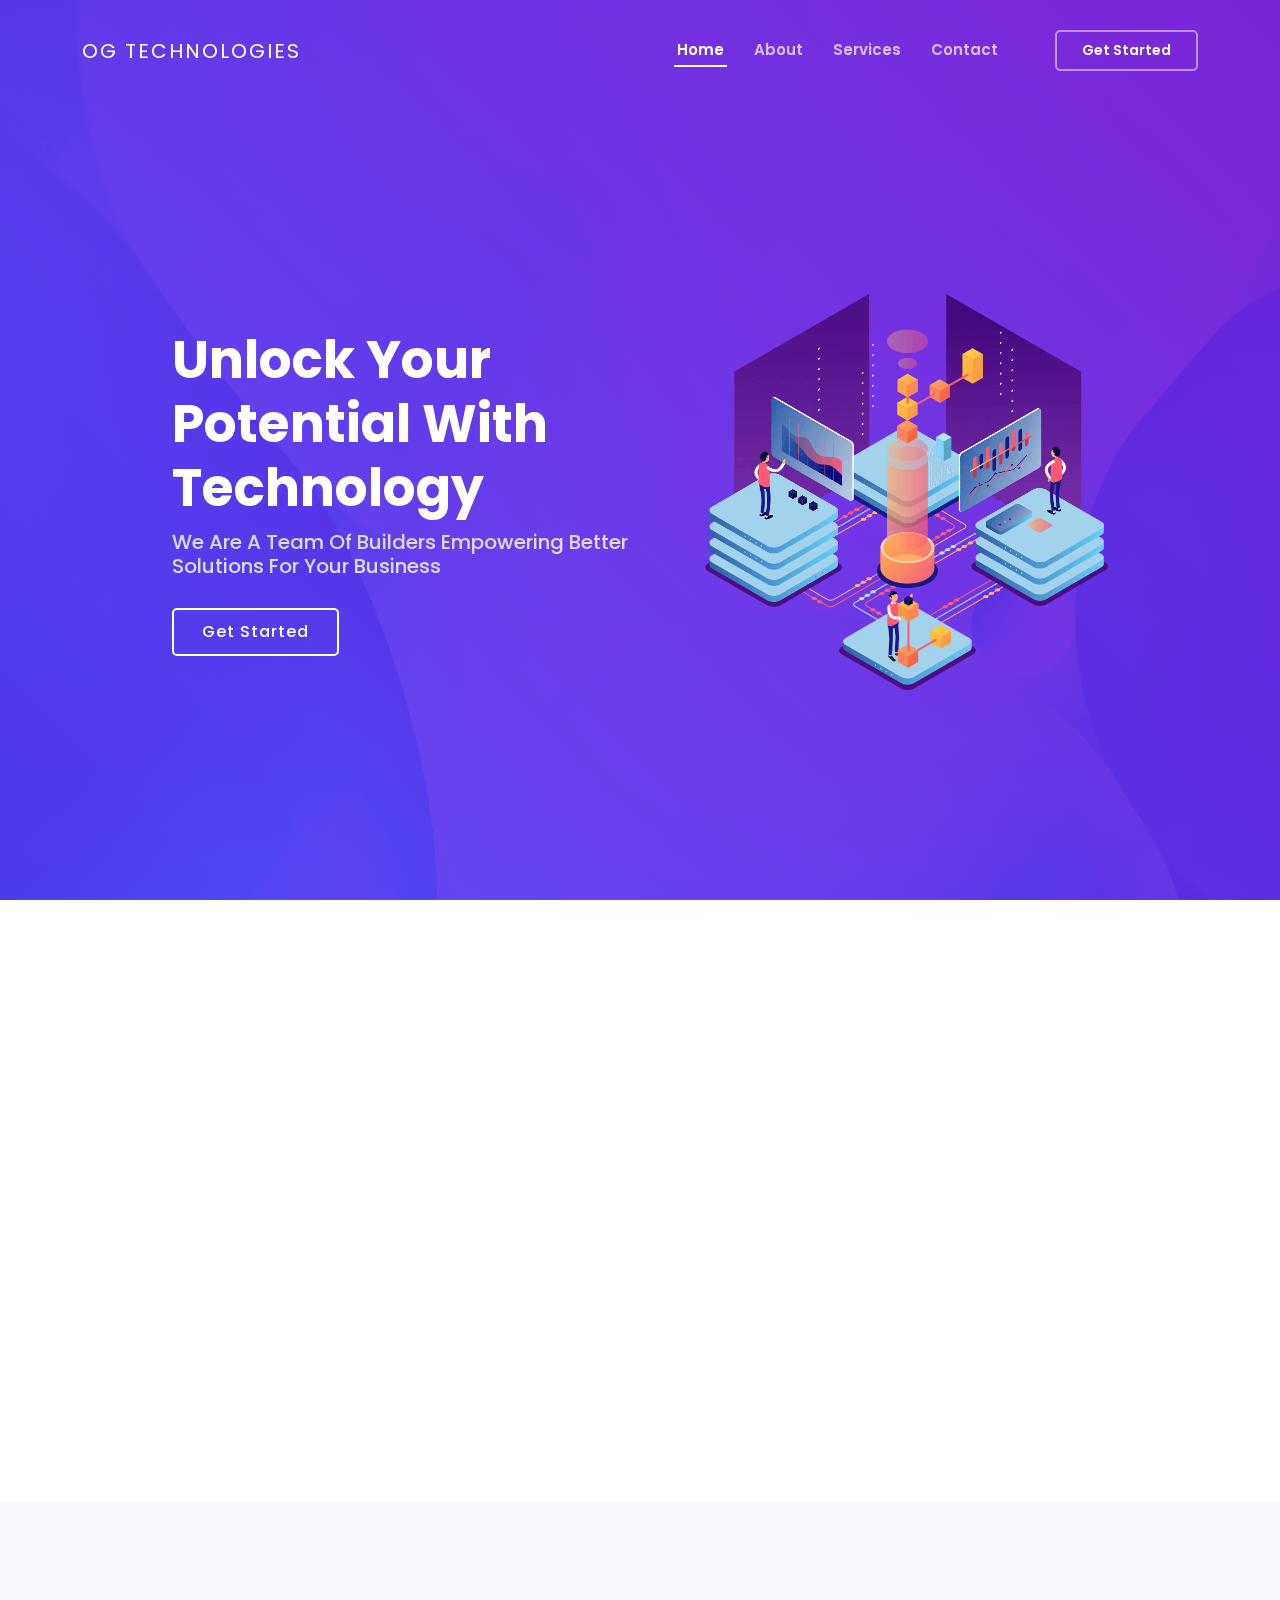
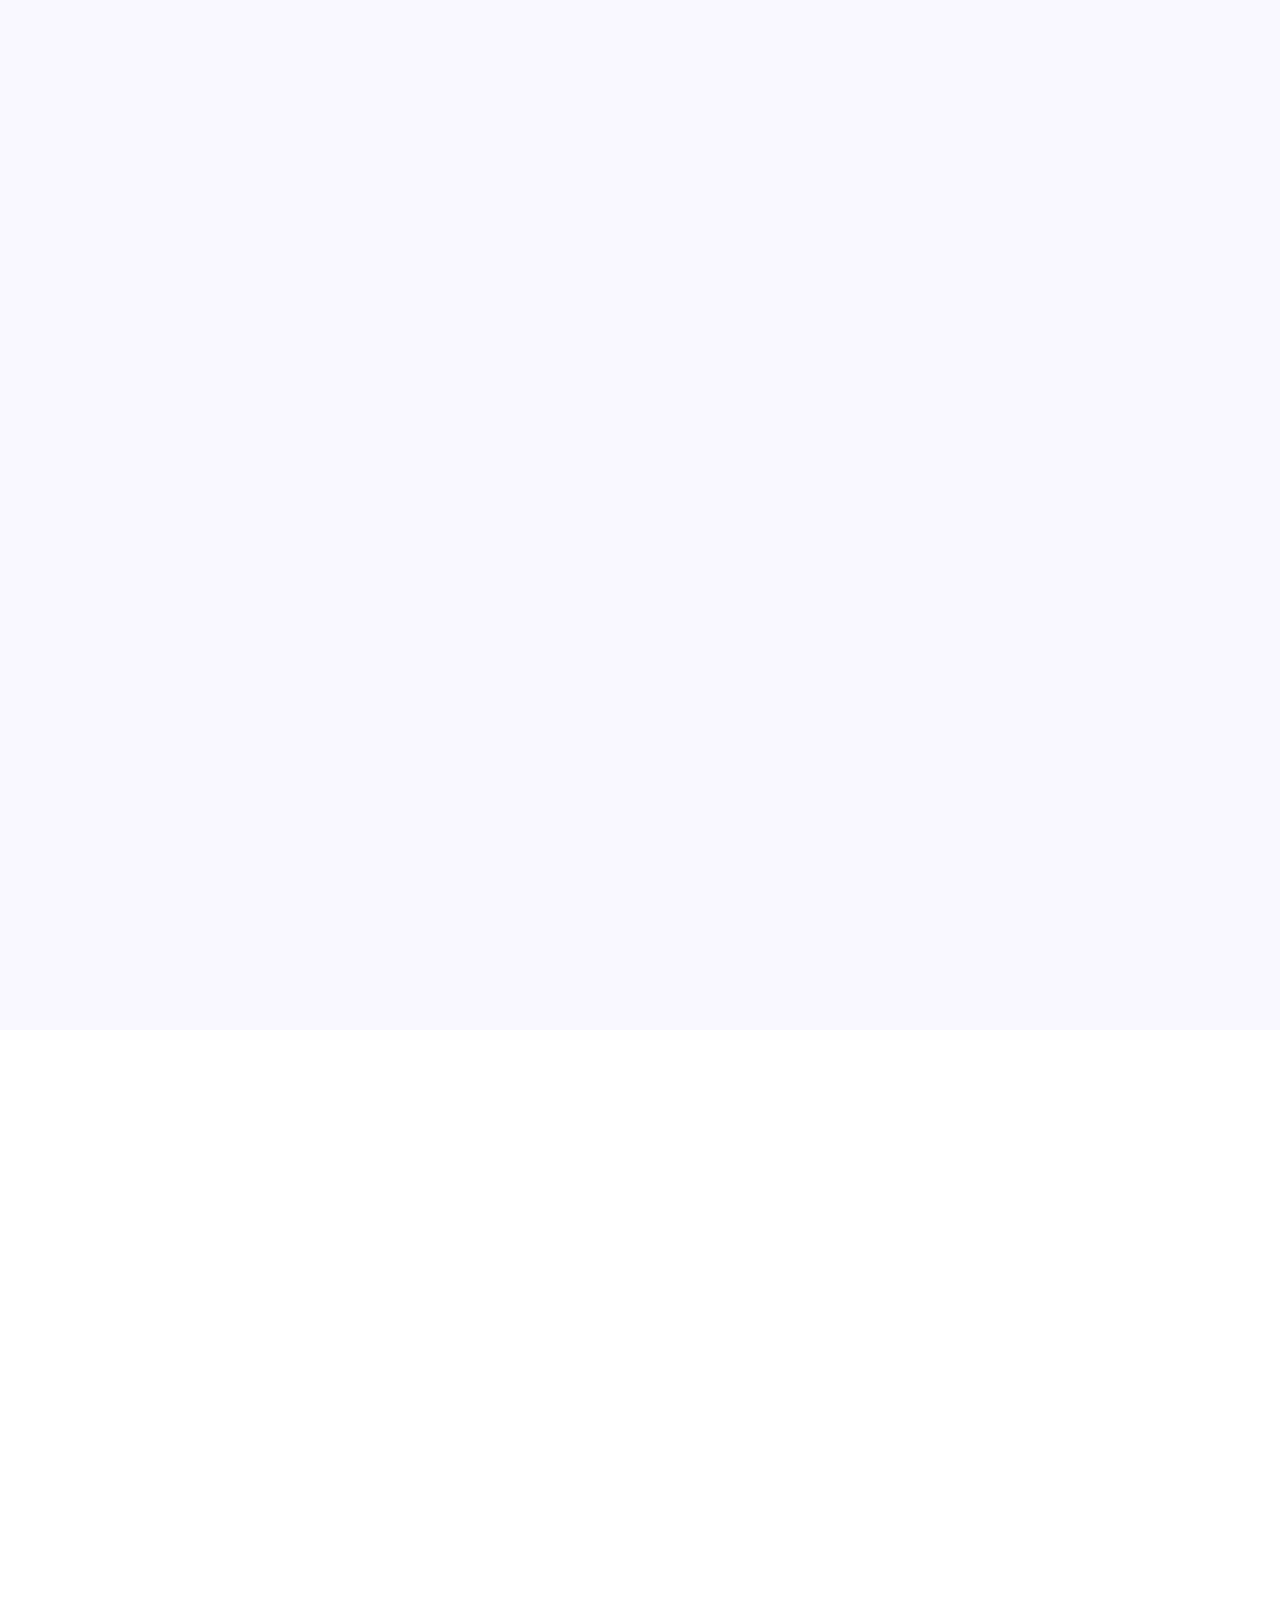
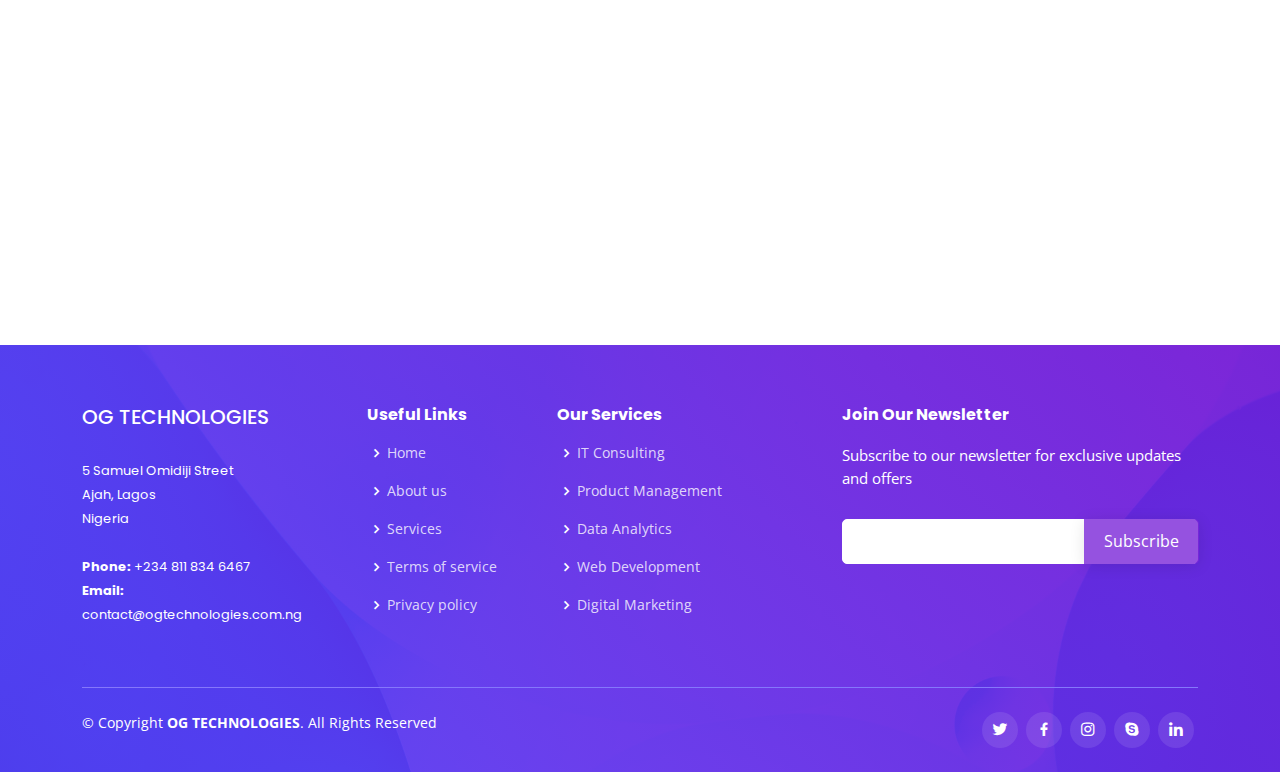
==== index.html @ 22fd0852 "initial" ====
<!DOCTYPE html>
<html lang="en">

<head>
  <meta charset="utf-8">
  <meta content="width=device-width, initial-scale=1.0" name="viewport">

  <title>OG TECHNOLOGIES</title>
  <meta content="" name="description">
  <meta content="" name="keywords">

  <!-- Favicons -->
  <link href="assets/img/favicon.png" rel="icon">
  <link href="assets/img/apple-touch-icon.png" rel="apple-touch-icon">

  <!-- Google Fonts -->
  <link href="https://fonts.googleapis.com/css?family=Open+Sans:300,300i,400,400i,600,600i,700,700i|Roboto:300,300i,400,400i,500,500i,600,600i,700,700i|Poppins:300,300i,400,400i,500,500i,600,600i,700,700i" rel="stylesheet">

  <!-- Vendor CSS Files -->
  <link href="assets/vendor/aos/aos.css" rel="stylesheet">
  <link href="assets/vendor/bootstrap/css/bootstrap.min.css" rel="stylesheet">
  <link href="assets/vendor/bootstrap-icons/bootstrap-icons.css" rel="stylesheet">
  <link href="assets/vendor/boxicons/css/boxicons.min.css" rel="stylesheet">
  <link href="assets/vendor/glightbox/css/glightbox.min.css" rel="stylesheet">
  <link href="assets/vendor/swiper/swiper-bundle.min.css" rel="stylesheet">

  <!-- Template Main CSS File -->
  <link href="assets/css/style.css" rel="stylesheet">

  <!-- =======================================================
  * Template Name: Techie - v4.10.0
  * Template URL: https://bootstrapmade.com/techie-free-skin-bootstrap-3/
  * Author: BootstrapMade.com
  * License: https://bootstrapmade.com/license/
  ======================================================== -->
</head>

<body>

  <!-- ======= Header ======= -->
  <header id="header" class="fixed-top ">
    <div class="container d-flex align-items-center justify-content-between">
      <h1 class="logo"><a href="index.html">OG Technologies</a></h1>
      <!-- Uncomment below if you prefer to use an image logo -->
      <!-- <a href="index.html" class="logo"><img src="assets/img/logo.png" alt="" class="img-fluid"></a> -->

      <nav id="navbar" class="navbar">
        <ul>
          <li><a class="nav-link scrollto active" href="#hero">Home</a></li>
          <li><a class="nav-link scrollto" href="#about">About</a></li>
          <li><a class="nav-link scrollto" href="#services">Services</a></li>
          <!-- <li><a class="nav-link scrollto " href="#portfolio">Portfolio</a></li>
          <li><a class="nav-link scrollto" href="#team">Team</a></li>
          <li class="dropdown"><a href="#"><span>Drop Down</span> <i class="bi bi-chevron-down"></i></a>
            <ul>
              <li><a href="#">Drop Down 1</a></li>
              <li class="dropdown"><a href="#"><span>Deep Drop Down</span> <i class="bi bi-chevron-right"></i></a>
                <ul>
                  <li><a href="#">Deep Drop Down 1</a></li>
                  <li><a href="#">Deep Drop Down 2</a></li>
                  <li><a href="#">Deep Drop Down 3</a></li>
                  <li><a href="#">Deep Drop Down 4</a></li>
                  <li><a href="#">Deep Drop Down 5</a></li>
                </ul>
              </li>
              <li><a href="#">Drop Down 2</a></li>
              <li><a href="#">Drop Down 3</a></li>
              <li><a href="#">Drop Down 4</a></li>
            </ul>
          </li> -->
          <li><a class="nav-link scrollto" href="#contact">Contact</a></li>
          <li><a class="getstarted scrollto" href="#about">Get Started</a></li>
        </ul>
        <i class="bi bi-list mobile-nav-toggle"></i>
      </nav><!-- .navbar -->

    </div>
  </header><!-- End Header -->

  <!-- ======= Hero Section ======= -->
  <section id="hero" class="d-flex align-items-center">

    <div class="container-fluid" data-aos="fade-up">
      <div class="row justify-content-center">
        <div class="col-xl-5 col-lg-6 pt-3 pt-lg-0 order-2 order-lg-1 d-flex flex-column justify-content-center">
          <h1>Unlock Your Potential With Technology</h1>
          <h2>We Are A Team Of Builders Empowering Better Solutions For Your Business</h2>
          <div><a href="#about" class="btn-get-started scrollto">Get Started</a></div>
        </div>
        <div class="col-xl-4 col-lg-6 order-1 order-lg-2 hero-img" data-aos="zoom-in" data-aos-delay="150">
          <img src="assets/img/hero-img.png" class="img-fluid animated" alt="">
        </div>
      </div>
    </div>

  </section><!-- End Hero -->

  <main id="main">

    <!-- ======= About Section ======= -->
    <section id="about" class="about">
      <div class="container">

        <div class="row">
          <div class="col-lg-6 order-1 order-lg-2" data-aos="zoom-in" data-aos-delay="150">
            <img src="assets/img/about.jpg" class="img-fluid" alt="">
          </div>
          <div class="col-lg-6 pt-4 pt-lg-0 order-2 order-lg-1 content" data-aos="fade-right">
            <h3>Why choose us?</h3>
            <p class="fst-italic">
              At OG TECHNOLOGIES, we are dedicated to providing top-of-the-line services to businesses of all sizes.
            </p>
            <ul>
              <li><i class="bi bi-check-circle"></i>Experience: We have a team of experienced professionals who deliver successful projects across a wide range of industries</li>
              <li><i class="bi bi-check-circle"></i>Customization: We provide collaborative and customized solutions tailored to the unique requirements of each client</li>
              <li><i class="bi bi-check-circle"></i>Value: We are committed to cost-effective services that drive measurable results and meet business objectives</li>
            </ul>
            <a href="about.html" class="read-more">Read More <i class="bi bi-long-arrow-right"></i></a>
          </div>
        </div>

      </div>
    </section><!-- End About Section -->

    <!-- ======= Services Section ======= -->
    <section id="services" class="services section-bg">
      <div class="container" data-aos="fade-up">

        <div class="section-title">
          <h2>Our Services</h2>
          <p>We believe in building long-term partnerships with our clients, and we work hard to ensure that we fully understand their business needs and goals. Our services are:</p>
        </div>

        <div class="row gy-4">
          <div class="col-lg-4 col-md-6 d-flex align-items-stretch" data-aos="zoom-in" data-aos-delay="100">
            <div class="icon-box iconbox-blue">
              <div class="icon">
                <svg width="100" height="100" viewBox="0 0 600 600" xmlns="http://www.w3.org/2000/svg">
                  <path stroke="none" stroke-width="0" fill="#f5f5f5" d="M300,521.0016835830174C376.1290562159157,517.8887921683347,466.0731472004068,529.7835943286574,510.70327084640275,468.03025145048787C554.3714126377745,407.6079735673963,508.03601936045806,328.9844924480964,491.2728898941984,256.3432110539036C474.5976632858925,184.082847569629,479.9380746630129,96.60480741107993,416.23090153303,58.64404602377083C348.86323505073057,18.502131276798302,261.93793281208167,40.57373210992963,193.5410806939664,78.93577620505333C130.42746243093433,114.334589627462,98.30271207620316,179.96522072025542,76.75703585869454,249.04625023123273C51.97151888228291,328.5150500222984,13.704378332031375,421.85034740162234,66.52175969318436,486.19268352777647C119.04800174914682,550.1803526380478,217.28368757567262,524.383925680826,300,521.0016835830174"></path>
                </svg>
                <i class="bx bxl-dribbble"></i>
              </div>
              <h4><a href="">IT Consulting</a></h4>
              <p>We help businesses navigate the ever-changing technology landscape and stay ahead of the competition</p>
            </div>
          </div>

          <div class="col-lg-4 col-md-6 d-flex align-items-stretch" data-aos="zoom-in" data-aos-delay="200">
            <div class="icon-box iconbox-orange ">
              <div class="icon">
                <svg width="100" height="100" viewBox="0 0 600 600" xmlns="http://www.w3.org/2000/svg">
                  <path stroke="none" stroke-width="0" fill="#f5f5f5" d="M300,582.0697525312426C382.5290701553225,586.8405444964366,449.9789794690241,525.3245884688669,502.5850820975895,461.55621195738473C556.606425686781,396.0723002908107,615.8543463187945,314.28637112970534,586.6730223649479,234.56875336149918C558.9533121215079,158.8439757836574,454.9685369536778,164.00468322053177,381.49747125262974,130.76875717737553C312.15926192815925,99.40240125094834,248.97055460311594,18.661163978235184,179.8680185752513,50.54337015887873C110.5421016452524,82.52863877960104,119.82277516462835,180.83849132639028,109.12597500060166,256.43424936330496C100.08760227029461,320.3096726198365,92.17705696193138,384.0621239912766,124.79988738764834,439.7174275375508C164.83382741302287,508.01625554203684,220.96474134820875,577.5009287672846,300,582.0697525312426"></path>
                </svg>
                <i class="bx bx-file"></i>
              </div>
              <h4><a href="">Product Management</a></h4>
              <p>Our team of experts guides you through the product development process to ensure successful launches and maximum ROI</p>
            </div>
          </div>

          <div class="col-lg-4 col-md-6 d-flex align-items-stretch" data-aos="zoom-in" data-aos-delay="300">
            <div class="icon-box iconbox-pink">
              <div class="icon">
                <svg width="100" height="100" viewBox="0 0 600 600" xmlns="http://www.w3.org/2000/svg">
                  <path stroke="none" stroke-width="0" fill="#f5f5f5" d="M300,541.5067337569781C382.14930387511276,545.0595476570109,479.8736841581634,548.3450877840088,526.4010558755058,480.5488172755941C571.5218469581645,414.80211281144784,517.5187510058486,332.0715597781072,496.52539010469104,255.14436215662573C477.37192572678356,184.95920475031193,473.57363656557914,105.61284051026155,413.0603344069578,65.22779650032875C343.27470386102294,18.654635553484475,251.2091493199835,5.337323636656869,175.0934190732945,40.62881213300186C97.87086631185822,76.43348514350839,51.98124368387456,156.15599469081315,36.44837278890362,239.84606092416172C21.716077023791087,319.22268207091537,43.775223500013084,401.1760424656574,96.891909868211,461.97329694683043C147.22146801428983,519.5804099606455,223.5754009179313,538.201503339737,300,541.5067337569781"></path>
                </svg>
                <i class="bx bx-tachometer"></i>
              </div>
              <h4><a href="">Data Analytics</a></h4>
              <p>Unlock insights and make informed decisions with our advanced data analytics solutions tailored to your business needs</p>
            </div>
          </div>

          <div class="col-lg-4 col-md-6 d-flex align-items-stretch" data-aos="zoom-in" data-aos-delay="100">
            <div class="icon-box iconbox-yellow">
              <div class="icon">
                <svg width="100" height="100" viewBox="0 0 600 600" xmlns="http://www.w3.org/2000/svg">
                  <path stroke="none" stroke-width="0" fill="#f5f5f5" d="M300,503.46388370962813C374.79870501325706,506.71871716319447,464.8034551963731,527.1746412648533,510.4981551193396,467.86667711651364C555.9287308511215,408.9015244558933,512.6030010748507,327.5744911775523,490.211057578863,256.5855673507754C471.097692560561,195.9906835881958,447.69079081568157,138.11976852964426,395.19560036434837,102.3242989838813C329.3053358748298,57.3949838291264,248.02791733380457,8.279543830951368,175.87071277845988,42.242879143198664C103.41431057327972,76.34704239035025,93.79494320519305,170.9812938413882,81.28167332365135,250.07896920659033C70.17666984294237,320.27484674793965,64.84698225790005,396.69656628748305,111.28512138212992,450.4950937839243C156.20124167950087,502.5303643271138,231.32542653798444,500.4755392045468,300,503.46388370962813"></path>
                </svg>
                <i class="bx bx-layer"></i>
              </div>
              <h4><a href="">Web Development</a></h4>
              <p>We build custom websites and applications that engage users and drive results, from design to launch and beyond</p>
            </div>
          </div>

          <div class="col-lg-4 col-md-6 d-flex align-items-stretch" data-aos="zoom-in" data-aos-delay="200">
            <div class="icon-box iconbox-red">
              <div class="icon">
                <svg width="100" height="100" viewBox="0 0 600 600" xmlns="http://www.w3.org/2000/svg">
                  <path stroke="none" stroke-width="0" fill="#f5f5f5" d="M300,532.3542879108572C369.38199826031484,532.3153073249985,429.10787420159085,491.63046689027357,474.5244479745417,439.17860296908856C522.8885846962883,383.3225815378663,569.1668002868075,314.3205725914397,550.7432151929288,242.7694973846089C532.6665558377875,172.5657663291529,456.2379748765914,142.6223662098291,390.3689995646985,112.34683881706744C326.66090330228417,83.06452184765237,258.84405631176094,53.51806209861945,193.32584062364296,78.48882559362697C121.61183558270385,105.82097193414197,62.805066853699245,167.19869350419734,48.57481801355237,242.6138429142374C34.843463184063346,315.3850353017275,76.69343916112496,383.4422959591041,125.22947124332185,439.3748458443577C170.7312796277747,491.8107796887764,230.57421082200815,532.3932930995766,300,532.3542879108572"></path>
                </svg>
                <i class="bx bx-slideshow"></i>
              </div>
              <h4><a href="">Digital Marketing</a></h4>
              <p>Our data-driven strategies and innovative tactics help you reach your target audience and achieve your marketing goals</p>
            </div>
          </div>

          <div class="col-lg-4 col-md-6 d-flex align-items-stretch" data-aos="zoom-in" data-aos-delay="300">
            <div class="icon-box iconbox-teal">
              <div class="icon">
                <svg width="100" height="100" viewBox="0 0 600 600" xmlns="http://www.w3.org/2000/svg">
                  <path stroke="none" stroke-width="0" fill="#f5f5f5" d="M300,566.797414625762C385.7384707136149,576.1784315230908,478.7894351017131,552.8928747891023,531.9192734346935,484.94944893311C584.6109503024035,417.5663521118492,582.489472248146,322.67544863468447,553.9536738515405,242.03673114598146C529.1557734026468,171.96086150256528,465.24506316201064,127.66468636344209,395.9583748389544,100.7403814666027C334.2173773831606,76.7482773500951,269.4350130405921,84.62216499799875,207.1952322260088,107.2889140133804C132.92018162631612,134.33871894543012,41.79353780512637,160.00259165414826,22.644507872594943,236.69541883565114C3.319112789854554,314.0945973066697,72.72355303640163,379.243833228382,124.04198916343866,440.3218312028393C172.9286146004772,498.5055451809895,224.45579914871206,558.5317968840102,300,566.797414625762"></path>
                </svg>
                <i class="bx bx-arch"></i>
              </div>
              <h4><a href="">Software Development</a></h4>
              <p>We turn your ideas into reality with cutting-edge software solutions that are scalable, secure, and user-friendly</p>
            </div>
          </div>

        </div>

      </div>
    </section><!-- End Services Section -->

    <!-- ======= Contact Section ======= -->
    <section id="contact" class="contact">
      <div class="container" data-aos="fade-up">

        <div class="section-title">
          <h2>Contact Us</h2>
          <p>Looking to learn more about our services or schedule a demo? We're here to help. Contact us today and one of our knowledgeable representatives will be happy to assist you.</p>
        </div>

        <div class="row">
          <div class="col-lg-6">
            <div class="info-box mb-4">
              <i class="bx bx-map"></i>
              <h3>Our Address</h3>
              <p>5 Samuel Omidiji Street Ajah, Lagos Nigeria</p>
            </div>
          </div>

          <div class="col-lg-3 col-md-6">
            <div class="info-box  mb-4">
              <i class="bx bx-envelope"></i>
              <h3>Email Us</h3>
              <p>contact@ogtechnologies.com.ng</p>
            </div>
          </div>

          <div class="col-lg-3 col-md-6">
            <div class="info-box  mb-4">
              <i class="bx bx-phone-call"></i>
              <h3>Call Us</h3>
              <p>+234 811 834 6467</p>
            </div>
          </div>

        </div>

        <div class="row">

          <div class="col-lg-6 ">
            <!-- <iframe class="mb-4 mb-lg-0" src="https://www.google.com/maps/embed?pb=!1m14!1m8!1m3!1d12097.433213460943!2d-74.0062269!3d40.7101282!3m2!1i1024!2i768!4f13.1!3m3!1m2!1s0x0%3A0xb89d1fe6bc499443!2sDowntown+Conference+Center!5e0!3m2!1smk!2sbg!4v1539943755621" frameborder="0" style="border:0; width: 100%; height: 384px;" allowfullscreen></iframe> -->
          </div>

          <div class="col-lg-6">
            <form onsubmit="sendEmail(); reset(); return false;" class="php-email-form">
              <div class="row">
                <div class="col-md-6 form-group">
                  <input type="text" name="name" class="form-control" id="name" placeholder="Your Name" required>
                </div>
                <div class="col-md-6 form-group mt-3 mt-md-0">
                  <input type="email" class="form-control" name="email" id="email" placeholder="Your Email" required>
                </div>
              </div>
              <div class="form-group mt-3">
                <input type="text" class="form-control" name="subject" id="subject" placeholder="Subject" required>
              </div>
              <div class="form-group mt-3">
                <textarea class="form-control" name="message" id="message" rows="5" placeholder="Message" required></textarea>
              </div>
              <div class="my-3">
              </div>
              <div class="text-center"><button type="submit">Send Message</button></div>
            </form>
          </div>

        </div>

      </div>
    </section><!-- End Contact Section -->

  </main><!-- End #main -->

  <!-- ======= Footer ======= -->
  <footer id="footer">

    <div class="footer-top">
      <div class="container">
        <div class="row">

          <div class="col-lg-3 col-md-6 footer-contact">
            <h3 style="font-size: 20px;">OG TECHNOLOGIES</h3>
            <p style="font-size: 92%;">
              5 Samuel Omidiji Street<br>
              Ajah, Lagos<br>
              Nigeria <br><br>
              <strong>Phone:</strong> +234 811 834 6467<br>
              <strong>Email:</strong> contact@ogtechnologies.com.ng<br>
            </p>
          </div>

          <div class="col-lg-2 col-md-6 footer-links">
            <h4>Useful Links</h4>
            <ul>
              <li><i class="bx bx-chevron-right"></i> <a href="#">Home</a></li>
              <li><i class="bx bx-chevron-right"></i> <a href="#about">About us</a></li>
              <li><i class="bx bx-chevron-right"></i> <a href="#services">Services</a></li>
              <li><i class="bx bx-chevron-right"></i> <a href="#">Terms of service</a></li>
              <li><i class="bx bx-chevron-right"></i> <a href="#">Privacy policy</a></li>
            </ul>
          </div>

          <div class="col-lg-3 col-md-6 footer-links">
            <h4>Our Services</h4>
            <ul>
              <li><i class="bx bx-chevron-right"></i> <a href="#services">IT Consulting</a></li>
              <li><i class="bx bx-chevron-right"></i> <a href="#services">Product Management</a></li>
              <li><i class="bx bx-chevron-right"></i> <a href="#services">Data Analytics</a></li>
              <li><i class="bx bx-chevron-right"></i> <a href="#services">Web Development</a></li>
              <li><i class="bx bx-chevron-right"></i> <a href="#services">Digital Marketing</a></li>
              <!-- <li><i class="bx bx-chevron-right"></i> <a href="#services">Software Development</a></li> -->
            </ul>
          </div>

          <div class="col-lg-4 col-md-6 footer-newsletter">
            <h4>Join Our Newsletter</h4>
            <p>Subscribe to our newsletter for exclusive updates and offers</p>
            <form action="" method="post">
              <input type="email" name="email"><input type="submit" value="Subscribe">
            </form>
          </div>

        </div>
      </div>
    </div>

    <div class="container">

      <div class="copyright-wrap d-md-flex py-4">
        <div class="me-md-auto text-center text-md-start">
          <div class="copyright">
            &copy; Copyright <strong><span>OG TECHNOLOGIES</span></strong>. All Rights Reserved
          </div>
        </div>
        <div class="social-links text-center text-md-right pt-3 pt-md-0">
          <a href="#" class="twitter"><i class="bx bxl-twitter"></i></a>
          <a href="#" class="facebook"><i class="bx bxl-facebook"></i></a>
          <a href="#" class="instagram"><i class="bx bxl-instagram"></i></a>
          <a href="#" class="google-plus"><i class="bx bxl-skype"></i></a>
          <a href="#" class="linkedin"><i class="bx bxl-linkedin"></i></a>
        </div>
      </div>

    </div>
  </footer><!-- End Footer -->

  <a href="#" class="back-to-top d-flex align-items-center justify-content-center"><i class="bi bi-arrow-up-short"></i></a>
  <div id="preloader"></div>

  <!-- Vendor JS Files -->
  <script src="assets/vendor/purecounter/purecounter_vanilla.js"></script>
  <script src="assets/vendor/aos/aos.js"></script>
  <script src="assets/vendor/bootstrap/js/bootstrap.bundle.min.js"></script>
  <script src="assets/vendor/glightbox/js/glightbox.min.js"></script>
  <script src="assets/vendor/isotope-layout/isotope.pkgd.min.js"></script>
  <script src="assets/vendor/swiper/swiper-bundle.min.js"></script>
  <script src="assets/vendor/php-email-form/validate.js"></script>

  <!-- Template Main JS File -->
  <script src="assets/js/main.js"></script>
  <script src="https://smtpjs.com/v3/smtp.js"></script>
  <script>
    function sendEmail(){
        Email.send({
          SecureToken : "98e2070c-ce11-4db9-9337-6b241b10a6bd",
          To : 'contact@ogtechnologies.com.ng',
          From : "f.ogbegwa@gmail.com",
          Subject : "New Contact Form Enquiry",
          Body : "Name: " + document.getElementById("name").value
              + "<br> Email: " + document.getElementById("email").value
              + "<br> Subject: " + document.getElementById("subject").value
              + "<br> Message: " + document.getElementById("message").value
        }).then(
          message => alert("Sent Succesfully")
        );
    }
  </script>

</body>

</html>
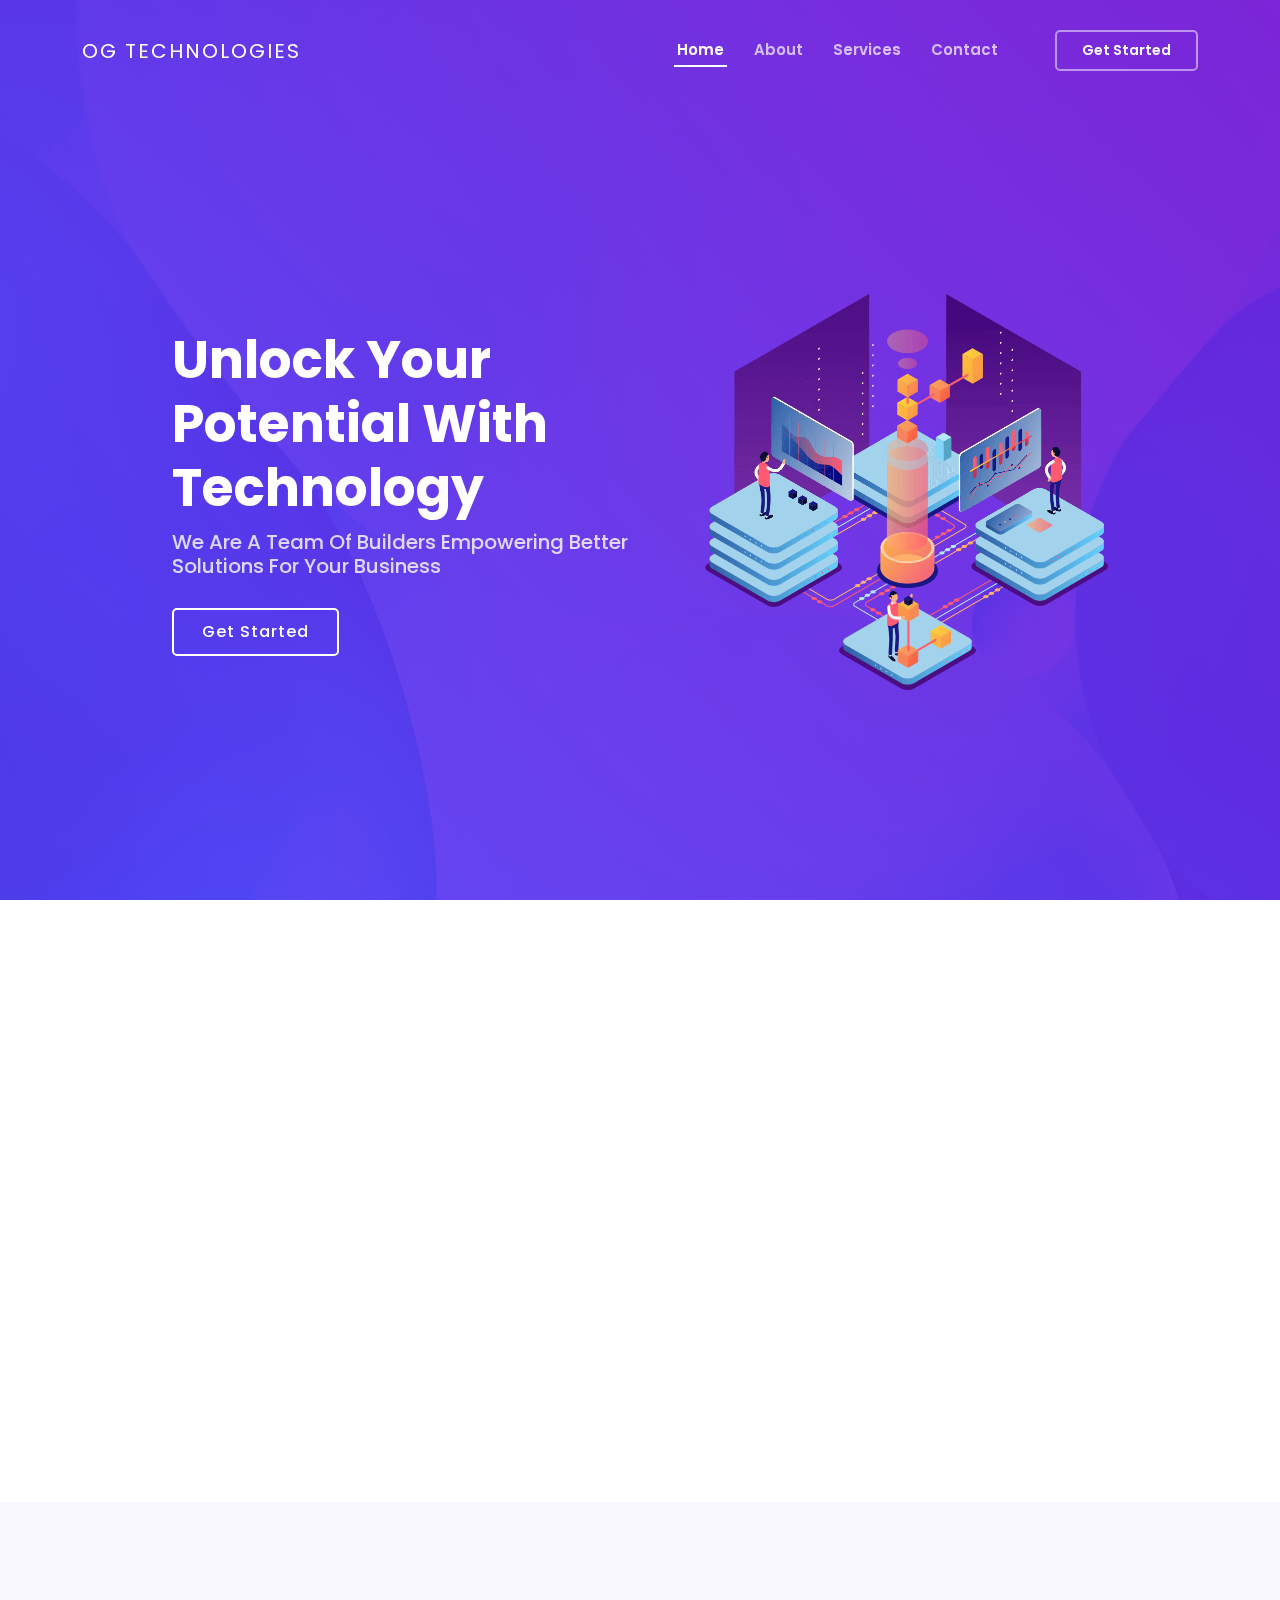
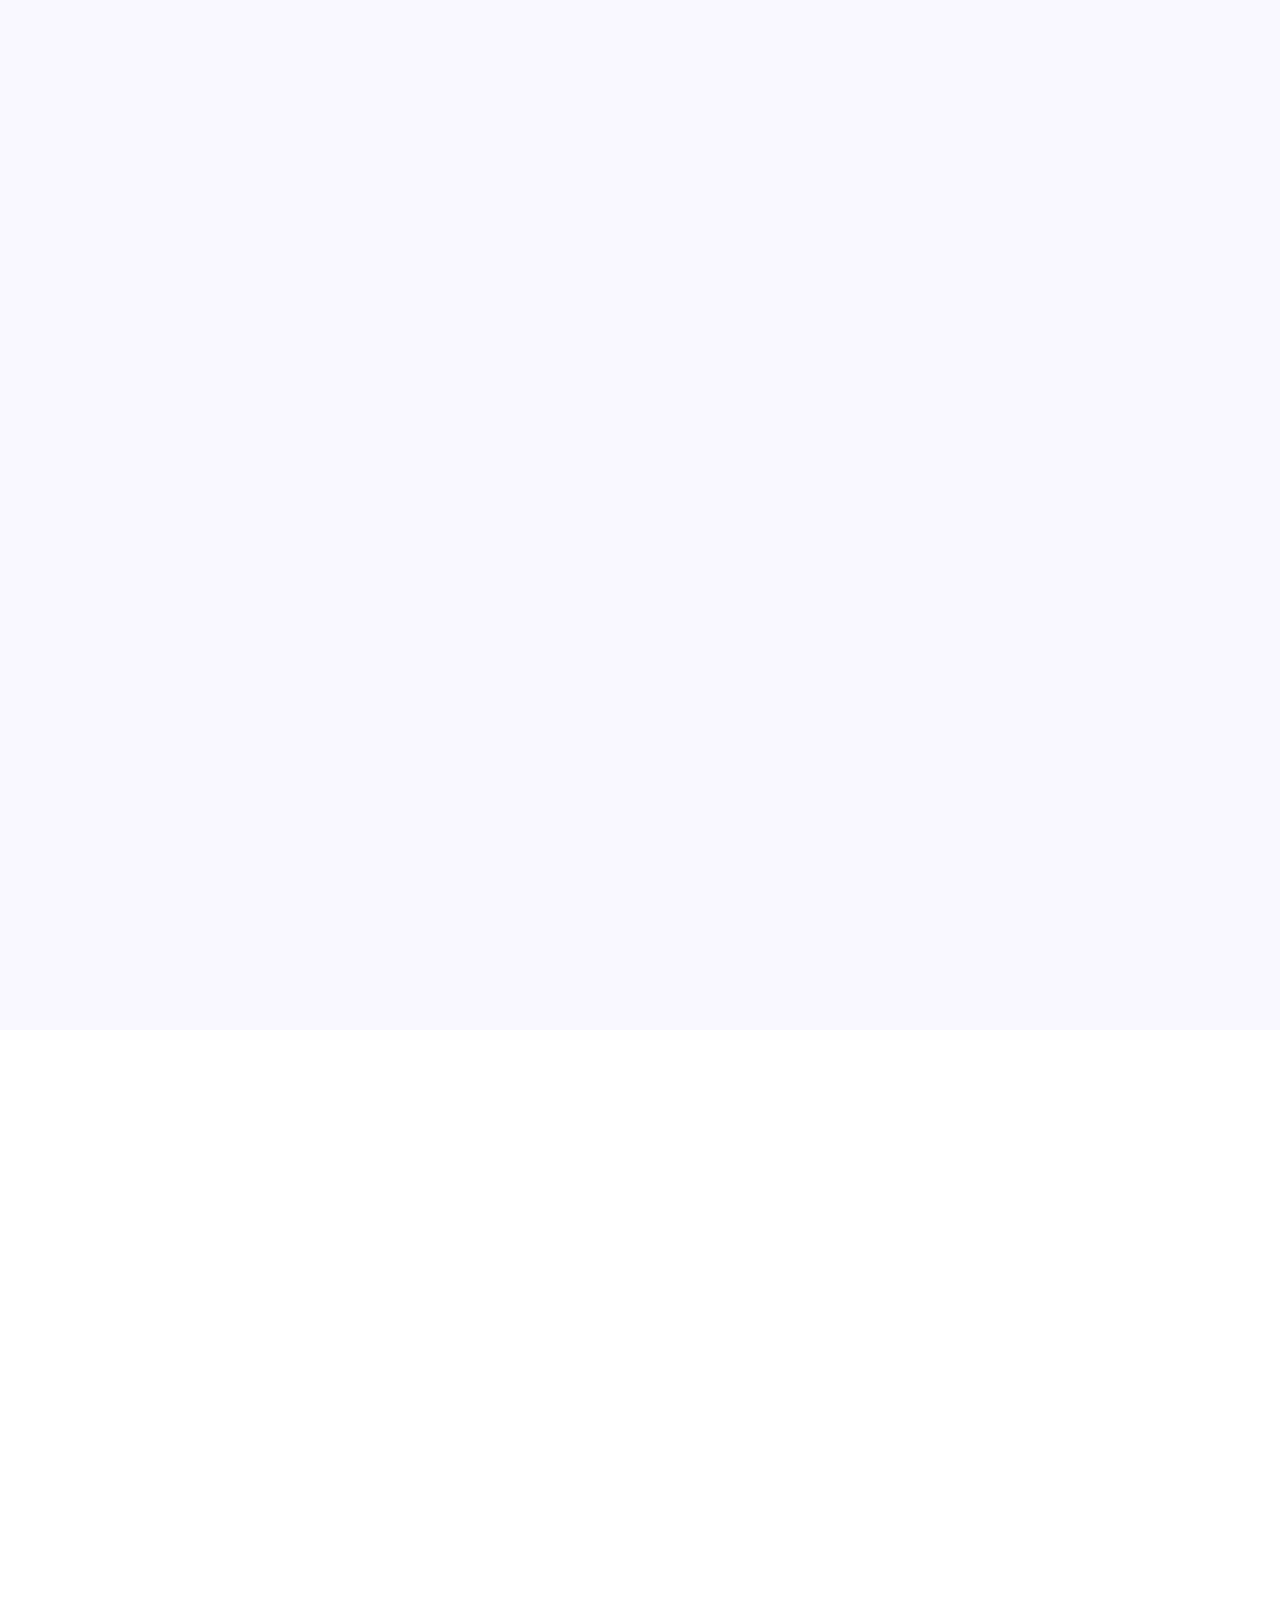
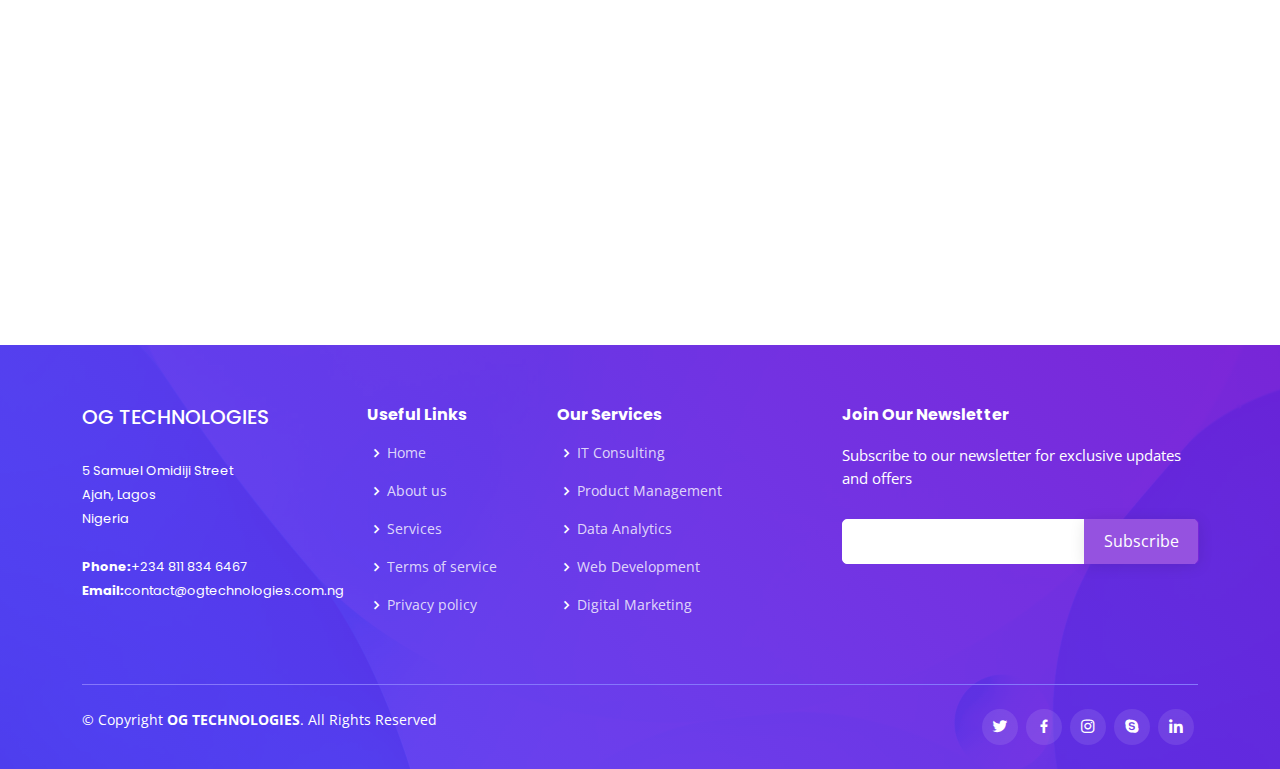
==== commit 9d4e15e1: "new changes" ====
--- a/index.html
+++ b/index.html
@@ -47,7 +47,7 @@
       <nav id="navbar" class="navbar">
         <ul>
           <li><a class="nav-link scrollto active" href="#hero">Home</a></li>
-          <li><a class="nav-link scrollto" href="#about">About</a></li>
+          <li><a class="nav-link scrollto" href="about.html">About</a></li>
           <li><a class="nav-link scrollto" href="#services">Services</a></li>
           <!-- <li><a class="nav-link scrollto " href="#portfolio">Portfolio</a></li>
           <li><a class="nav-link scrollto" href="#team">Team</a></li>
@@ -138,7 +138,7 @@
                 <svg width="100" height="100" viewBox="0 0 600 600" xmlns="http://www.w3.org/2000/svg">
                   <path stroke="none" stroke-width="0" fill="#f5f5f5" d="M300,521.0016835830174C376.1290562159157,517.8887921683347,466.0731472004068,529.7835943286574,510.70327084640275,468.03025145048787C554.3714126377745,407.6079735673963,508.03601936045806,328.9844924480964,491.2728898941984,256.3432110539036C474.5976632858925,184.082847569629,479.9380746630129,96.60480741107993,416.23090153303,58.64404602377083C348.86323505073057,18.502131276798302,261.93793281208167,40.57373210992963,193.5410806939664,78.93577620505333C130.42746243093433,114.334589627462,98.30271207620316,179.96522072025542,76.75703585869454,249.04625023123273C51.97151888228291,328.5150500222984,13.704378332031375,421.85034740162234,66.52175969318436,486.19268352777647C119.04800174914682,550.1803526380478,217.28368757567262,524.383925680826,300,521.0016835830174"></path>
                 </svg>
-                <i class="bx bxl-dribbble"></i>
+                <i class="bx bx-group"></i>
               </div>
               <h4><a href="">IT Consulting</a></h4>
               <p>We help businesses navigate the ever-changing technology landscape and stay ahead of the competition</p>
@@ -164,7 +164,7 @@
                 <svg width="100" height="100" viewBox="0 0 600 600" xmlns="http://www.w3.org/2000/svg">
                   <path stroke="none" stroke-width="0" fill="#f5f5f5" d="M300,541.5067337569781C382.14930387511276,545.0595476570109,479.8736841581634,548.3450877840088,526.4010558755058,480.5488172755941C571.5218469581645,414.80211281144784,517.5187510058486,332.0715597781072,496.52539010469104,255.14436215662573C477.37192572678356,184.95920475031193,473.57363656557914,105.61284051026155,413.0603344069578,65.22779650032875C343.27470386102294,18.654635553484475,251.2091493199835,5.337323636656869,175.0934190732945,40.62881213300186C97.87086631185822,76.43348514350839,51.98124368387456,156.15599469081315,36.44837278890362,239.84606092416172C21.716077023791087,319.22268207091537,43.775223500013084,401.1760424656574,96.891909868211,461.97329694683043C147.22146801428983,519.5804099606455,223.5754009179313,538.201503339737,300,541.5067337569781"></path>
                 </svg>
-                <i class="bx bx-tachometer"></i>
+                <i class="bx bx-bar-chart-alt-2"></i>
               </div>
               <h4><a href="">Data Analytics</a></h4>
               <p>Unlock insights and make informed decisions with our advanced data analytics solutions tailored to your business needs</p>
@@ -177,7 +177,7 @@
                 <svg width="100" height="100" viewBox="0 0 600 600" xmlns="http://www.w3.org/2000/svg">
                   <path stroke="none" stroke-width="0" fill="#f5f5f5" d="M300,503.46388370962813C374.79870501325706,506.71871716319447,464.8034551963731,527.1746412648533,510.4981551193396,467.86667711651364C555.9287308511215,408.9015244558933,512.6030010748507,327.5744911775523,490.211057578863,256.5855673507754C471.097692560561,195.9906835881958,447.69079081568157,138.11976852964426,395.19560036434837,102.3242989838813C329.3053358748298,57.3949838291264,248.02791733380457,8.279543830951368,175.87071277845988,42.242879143198664C103.41431057327972,76.34704239035025,93.79494320519305,170.9812938413882,81.28167332365135,250.07896920659033C70.17666984294237,320.27484674793965,64.84698225790005,396.69656628748305,111.28512138212992,450.4950937839243C156.20124167950087,502.5303643271138,231.32542653798444,500.4755392045468,300,503.46388370962813"></path>
                 </svg>
-                <i class="bx bx-layer"></i>
+                <i class="bx bx-code-alt"></i>
               </div>
               <h4><a href="">Web Development</a></h4>
               <p>We build custom websites and applications that engage users and drive results, from design to launch and beyond</p>
@@ -203,7 +203,7 @@
                 <svg width="100" height="100" viewBox="0 0 600 600" xmlns="http://www.w3.org/2000/svg">
                   <path stroke="none" stroke-width="0" fill="#f5f5f5" d="M300,566.797414625762C385.7384707136149,576.1784315230908,478.7894351017131,552.8928747891023,531.9192734346935,484.94944893311C584.6109503024035,417.5663521118492,582.489472248146,322.67544863468447,553.9536738515405,242.03673114598146C529.1557734026468,171.96086150256528,465.24506316201064,127.66468636344209,395.9583748389544,100.7403814666027C334.2173773831606,76.7482773500951,269.4350130405921,84.62216499799875,207.1952322260088,107.2889140133804C132.92018162631612,134.33871894543012,41.79353780512637,160.00259165414826,22.644507872594943,236.69541883565114C3.319112789854554,314.0945973066697,72.72355303640163,379.243833228382,124.04198916343866,440.3218312028393C172.9286146004772,498.5055451809895,224.45579914871206,558.5317968840102,300,566.797414625762"></path>
                 </svg>
-                <i class="bx bx-arch"></i>
+                <i class="bx bx-layer"></i>
               </div>
               <h4><a href="">Software Development</a></h4>
               <p>We turn your ideas into reality with cutting-edge software solutions that are scalable, secure, and user-friendly</p>
@@ -229,7 +229,7 @@
             <div class="info-box mb-4">
               <i class="bx bx-map"></i>
               <h3>Our Address</h3>
-              <p>5 Samuel Omidiji Street Ajah, Lagos Nigeria</p>
+              <p><a href="https://goo.gl/maps/dA4yYMEbePcsX9uA7" target="_blank">5 Samuel Omidiji Street Ajah, Lagos Nigeria</a></p>
             </div>
           </div>
 
@@ -237,7 +237,7 @@
             <div class="info-box  mb-4">
               <i class="bx bx-envelope"></i>
               <h3>Email Us</h3>
-              <p>contact@ogtechnologies.com.ng</p>
+              <p><a href="mailto:contact@ogtechnologies.com.ng">contact@ogtechnologies.com.ng</a></p>
             </div>
           </div>
 
@@ -245,7 +245,7 @@
             <div class="info-box  mb-4">
               <i class="bx bx-phone-call"></i>
               <h3>Call Us</h3>
-              <p>+234 811 834 6467</p>
+              <p><a href="tel://+2348118346467">+234 811 834 6467</a></p>
             </div>
           </div>
 
@@ -299,9 +299,9 @@
               5 Samuel Omidiji Street<br>
               Ajah, Lagos<br>
               Nigeria <br><br>
-              <strong>Phone:</strong> +234 811 834 6467<br>
-              <strong>Email:</strong> contact@ogtechnologies.com.ng<br>
-            </p>
+              <strong>Phone:</strong><a href="tel://+2348118346467" style="color: white;">+234 811 834 6467</a><br>
+              <strong>Email:</strong><a href="mailto:contact@ogtechnologies.com.ng" style="color: white;">contact@ogtechnologies.com.ng</a><br>
+          </p>
           </div>
 
           <div class="col-lg-2 col-md-6 footer-links">
@@ -350,7 +350,7 @@
         <div class="social-links text-center text-md-right pt-3 pt-md-0">
           <a href="#" class="twitter"><i class="bx bxl-twitter"></i></a>
           <a href="#" class="facebook"><i class="bx bxl-facebook"></i></a>
-          <a href="#" class="instagram"><i class="bx bxl-instagram"></i></a>
+          <a href="https://www.instagram.com/ogtechnologies_/" class="instagram"><i class="bx bxl-instagram"></i></a>
           <a href="#" class="google-plus"><i class="bx bxl-skype"></i></a>
           <a href="#" class="linkedin"><i class="bx bxl-linkedin"></i></a>
         </div>
--- a/assets/css/style.css
+++ b/assets/css/style.css
@@ -1441,6 +1441,10 @@
 .contact .php-email-form button[type=submit]:hover {
   background: #7b27d8;
 }
+.row a {
+  color: black;
+  text-decoration: none;
+}
 
 @-webkit-keyframes animate-loading {
   0% {
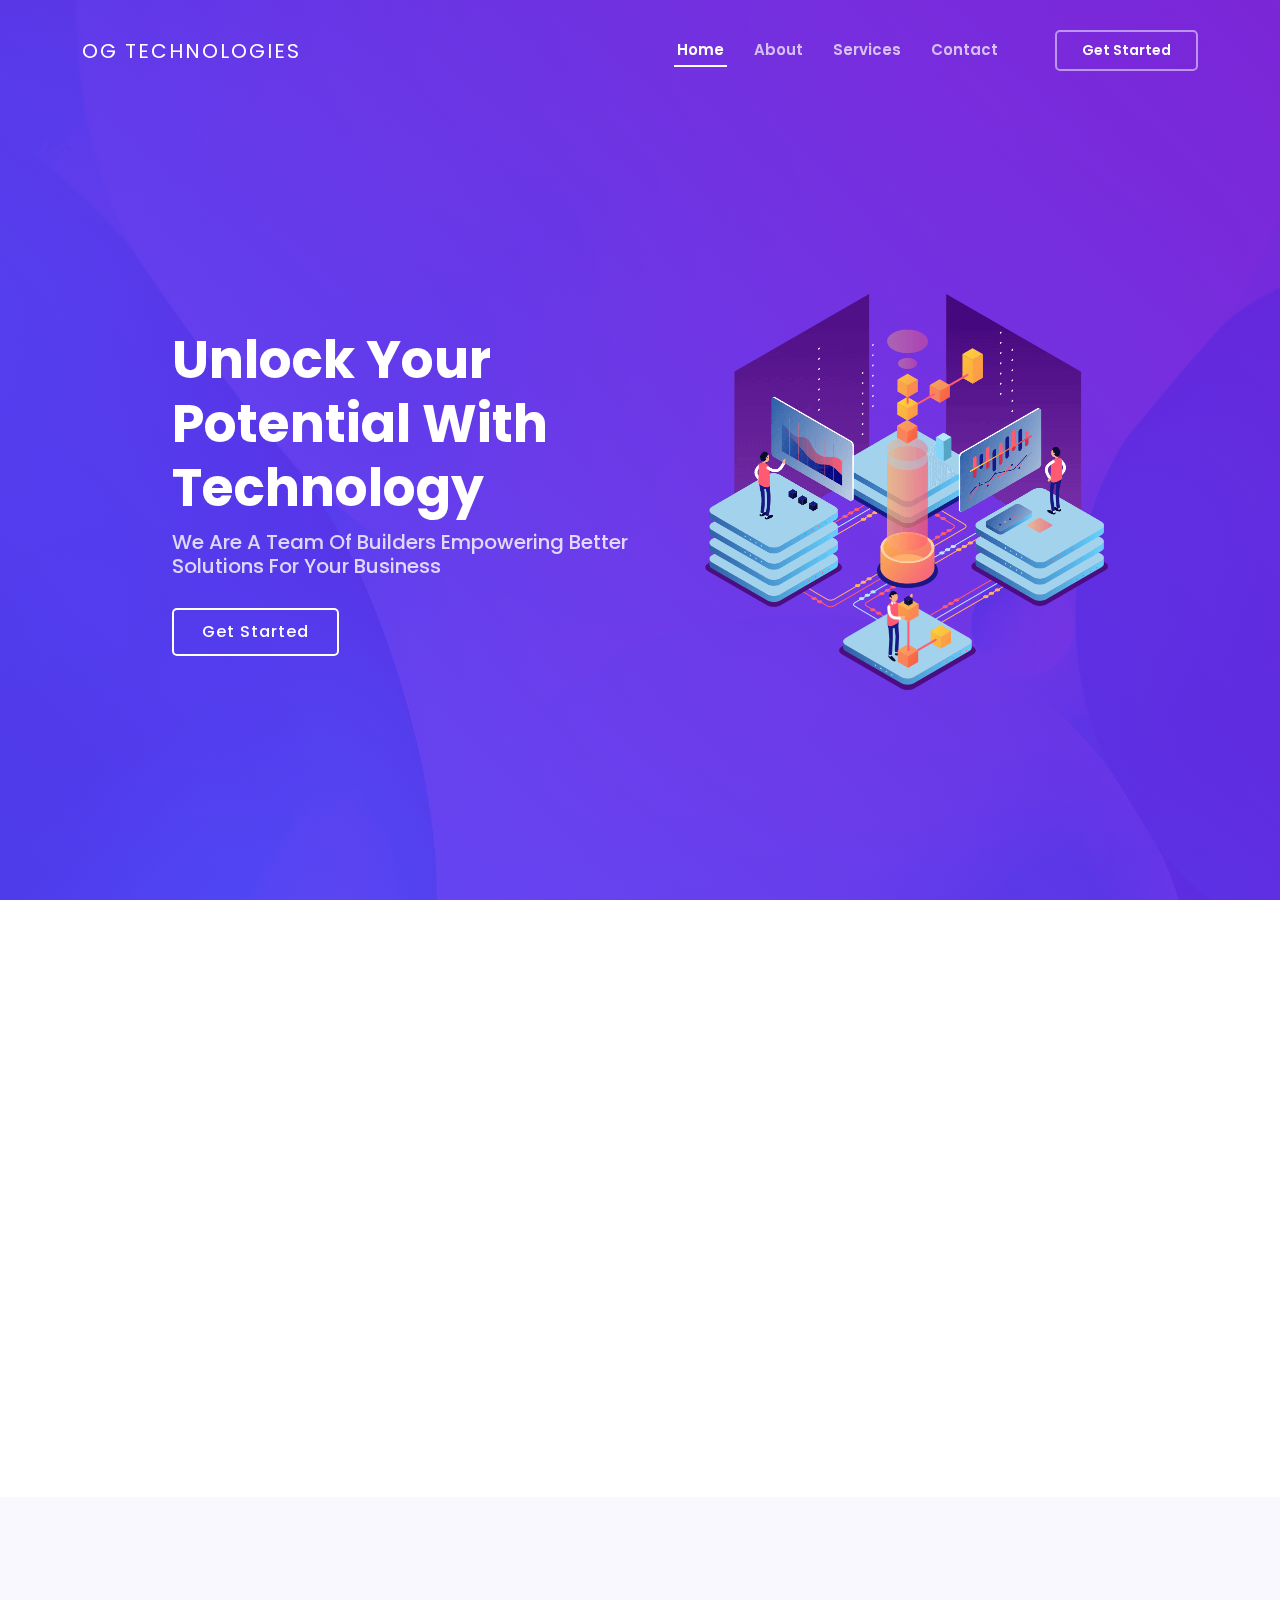
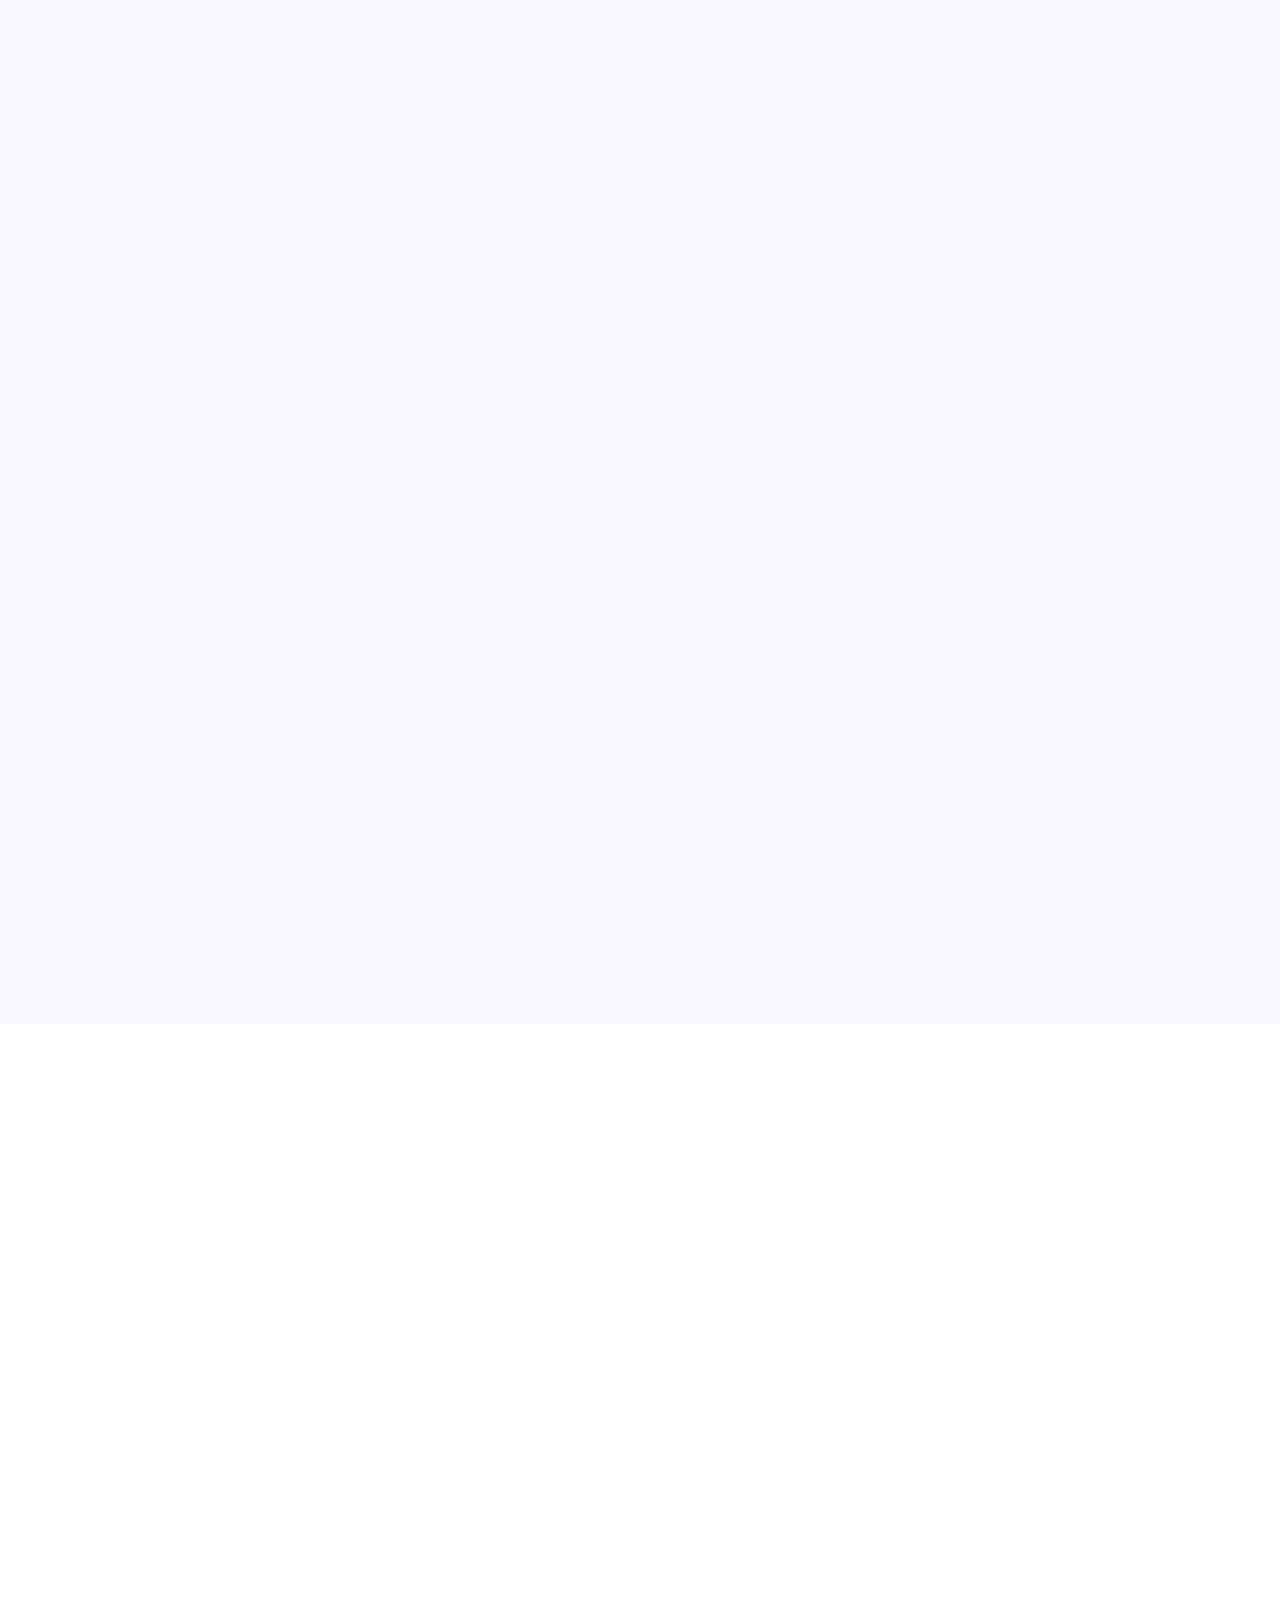
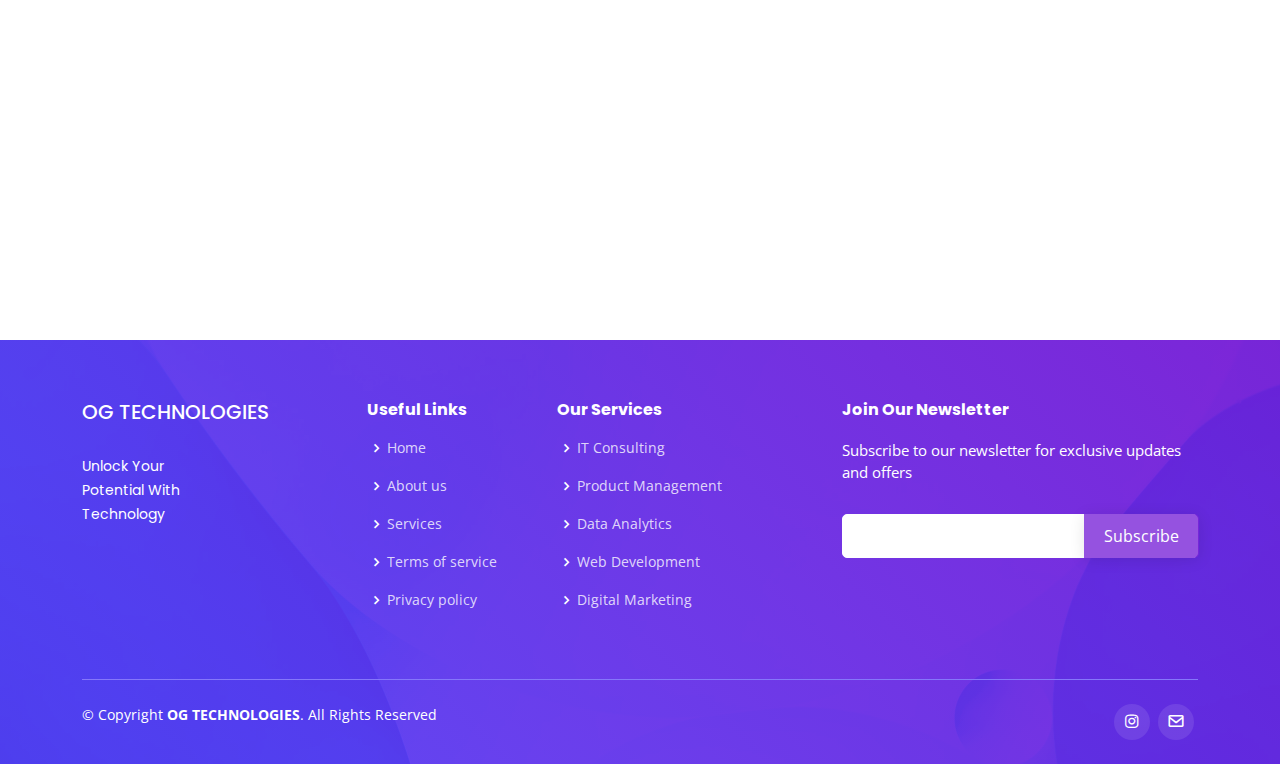
==== commit 0cf598ca: "Updates" ====
--- a/index.html
+++ b/index.html
@@ -69,7 +69,7 @@
             </ul>
           </li> -->
           <li><a class="nav-link scrollto" href="#contact">Contact</a></li>
-          <li><a class="getstarted scrollto" href="#about">Get Started</a></li>
+          <li><a class="getstarted scrollto" href="#contact">Get Started</a></li>
         </ul>
         <i class="bi bi-list mobile-nav-toggle"></i>
       </nav><!-- .navbar -->
@@ -107,13 +107,13 @@
           </div>
           <div class="col-lg-6 pt-4 pt-lg-0 order-2 order-lg-1 content" data-aos="fade-right">
             <h3>Why choose us?</h3>
-            <p class="fst-italic">
+            <p class="">
               At OG TECHNOLOGIES, we are dedicated to providing top-of-the-line services to businesses of all sizes.
             </p>
             <ul>
-              <li><i class="bi bi-check-circle"></i>Experience: We have a team of experienced professionals who deliver successful projects across a wide range of industries</li>
-              <li><i class="bi bi-check-circle"></i>Customization: We provide collaborative and customized solutions tailored to the unique requirements of each client</li>
-              <li><i class="bi bi-check-circle"></i>Value: We are committed to cost-effective services that drive measurable results and meet business objectives</li>
+              <li>Experience: We have a team of experienced professionals who deliver successful projects across a wide range of industries</li>
+              <li>Customization: We provide collaborative and customized solutions tailored to the unique requirements of each client</li>
+              <li>Value: We are committed to cost-effective services that drive measurable results and meet business objectives</li>
             </ul>
             <a href="about.html" class="read-more">Read More <i class="bi bi-long-arrow-right"></i></a>
           </div>
@@ -225,13 +225,7 @@
         </div>
 
         <div class="row">
-          <div class="col-lg-6">
-            <div class="info-box mb-4">
-              <i class="bx bx-map"></i>
-              <h3>Our Address</h3>
-              <p><a href="https://goo.gl/maps/dA4yYMEbePcsX9uA7" target="_blank">5 Samuel Omidiji Street Ajah, Lagos Nigeria</a></p>
-            </div>
-          </div>
+
 
           <div class="col-lg-3 col-md-6">
             <div class="info-box  mb-4">
@@ -243,9 +237,16 @@
 
           <div class="col-lg-3 col-md-6">
             <div class="info-box  mb-4">
-              <i class="bx bx-phone-call"></i>
-              <h3>Call Us</h3>
-              <p><a href="tel://+2348118346467">+234 811 834 6467</a></p>
+              <i class="bx bxl-instagram"></i>
+              <h3>Instagram</h3>
+              <p><a href="https://www.instagram.com/ogtechnologies_/">@ogtechnologies_</a></p>
+            </div>
+          </div>
+          <div class="col-lg-6">
+            <div class="info-box mb-4">
+              <i class="bx bx-calendar"></i>
+              <h3>Book a Session</h3>
+              <p>Book A Call With OG Tecnologies Today!</p>
             </div>
           </div>
 
@@ -295,12 +296,10 @@
 
           <div class="col-lg-3 col-md-6 footer-contact">
             <h3 style="font-size: 20px;">OG TECHNOLOGIES</h3>
-            <p style="font-size: 92%;">
-              5 Samuel Omidiji Street<br>
-              Ajah, Lagos<br>
-              Nigeria <br><br>
-              <strong>Phone:</strong><a href="tel://+2348118346467" style="color: white;">+234 811 834 6467</a><br>
-              <strong>Email:</strong><a href="mailto:contact@ogtechnologies.com.ng" style="color: white;">contact@ogtechnologies.com.ng</a><br>
+            <p>
+            Unlock Your <br>
+            Potential With <br>
+            Technology <br><br>
           </p>
           </div>
 
@@ -348,11 +347,11 @@
           </div>
         </div>
         <div class="social-links text-center text-md-right pt-3 pt-md-0">
-          <a href="#" class="twitter"><i class="bx bxl-twitter"></i></a>
-          <a href="#" class="facebook"><i class="bx bxl-facebook"></i></a>
+          <!-- <a href="#" class="twitter"><i class="bx bxl-twitter"></i></a>
+          <a href="#" class="facebook"><i class="bx bxl-facebook"></i></a> -->
           <a href="https://www.instagram.com/ogtechnologies_/" class="instagram"><i class="bx bxl-instagram"></i></a>
-          <a href="#" class="google-plus"><i class="bx bxl-skype"></i></a>
-          <a href="#" class="linkedin"><i class="bx bxl-linkedin"></i></a>
+          <a href="mailto:contact@ogtechnologies.com.ng" class="mail"><i class="bx bx-envelope"></i></a>
+          <!-- <a href="#" class="linkedin"><i class="bx bxl-linkedin"></i></a> -->
         </div>
       </div>
 
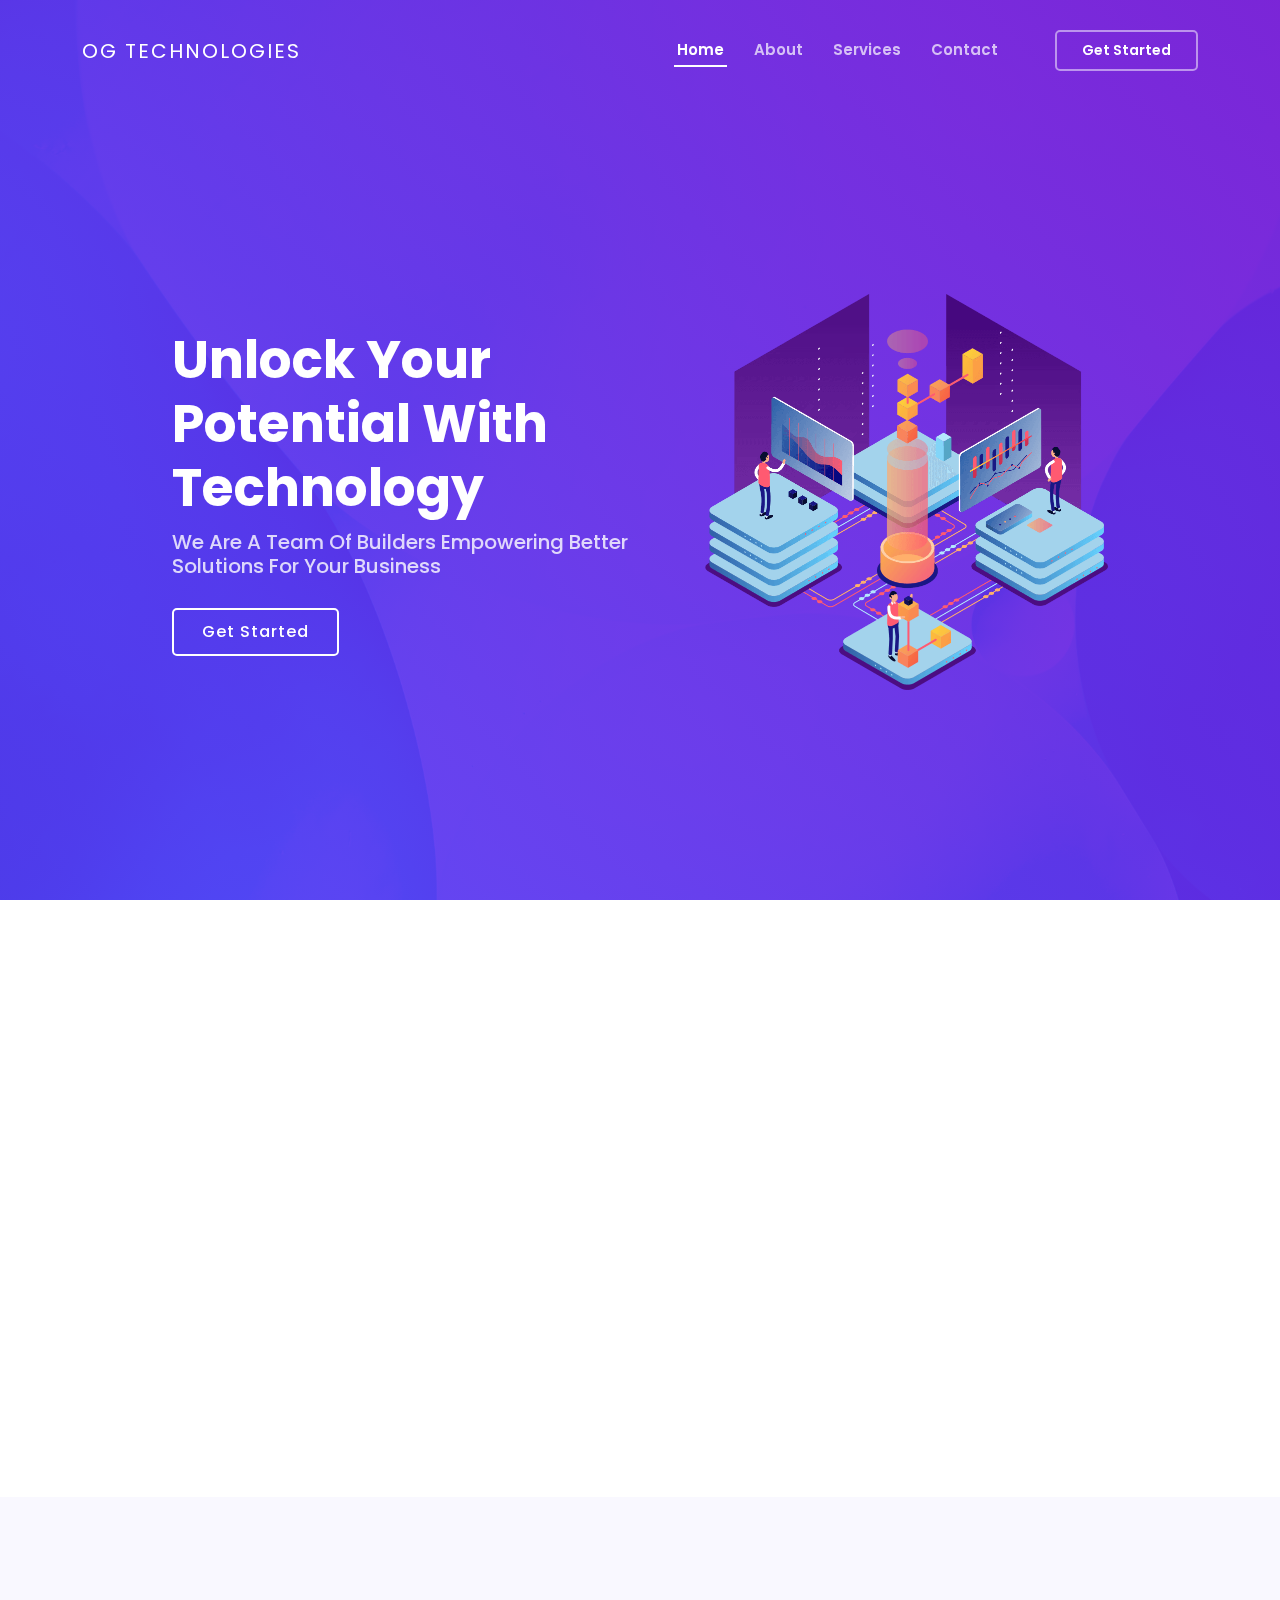
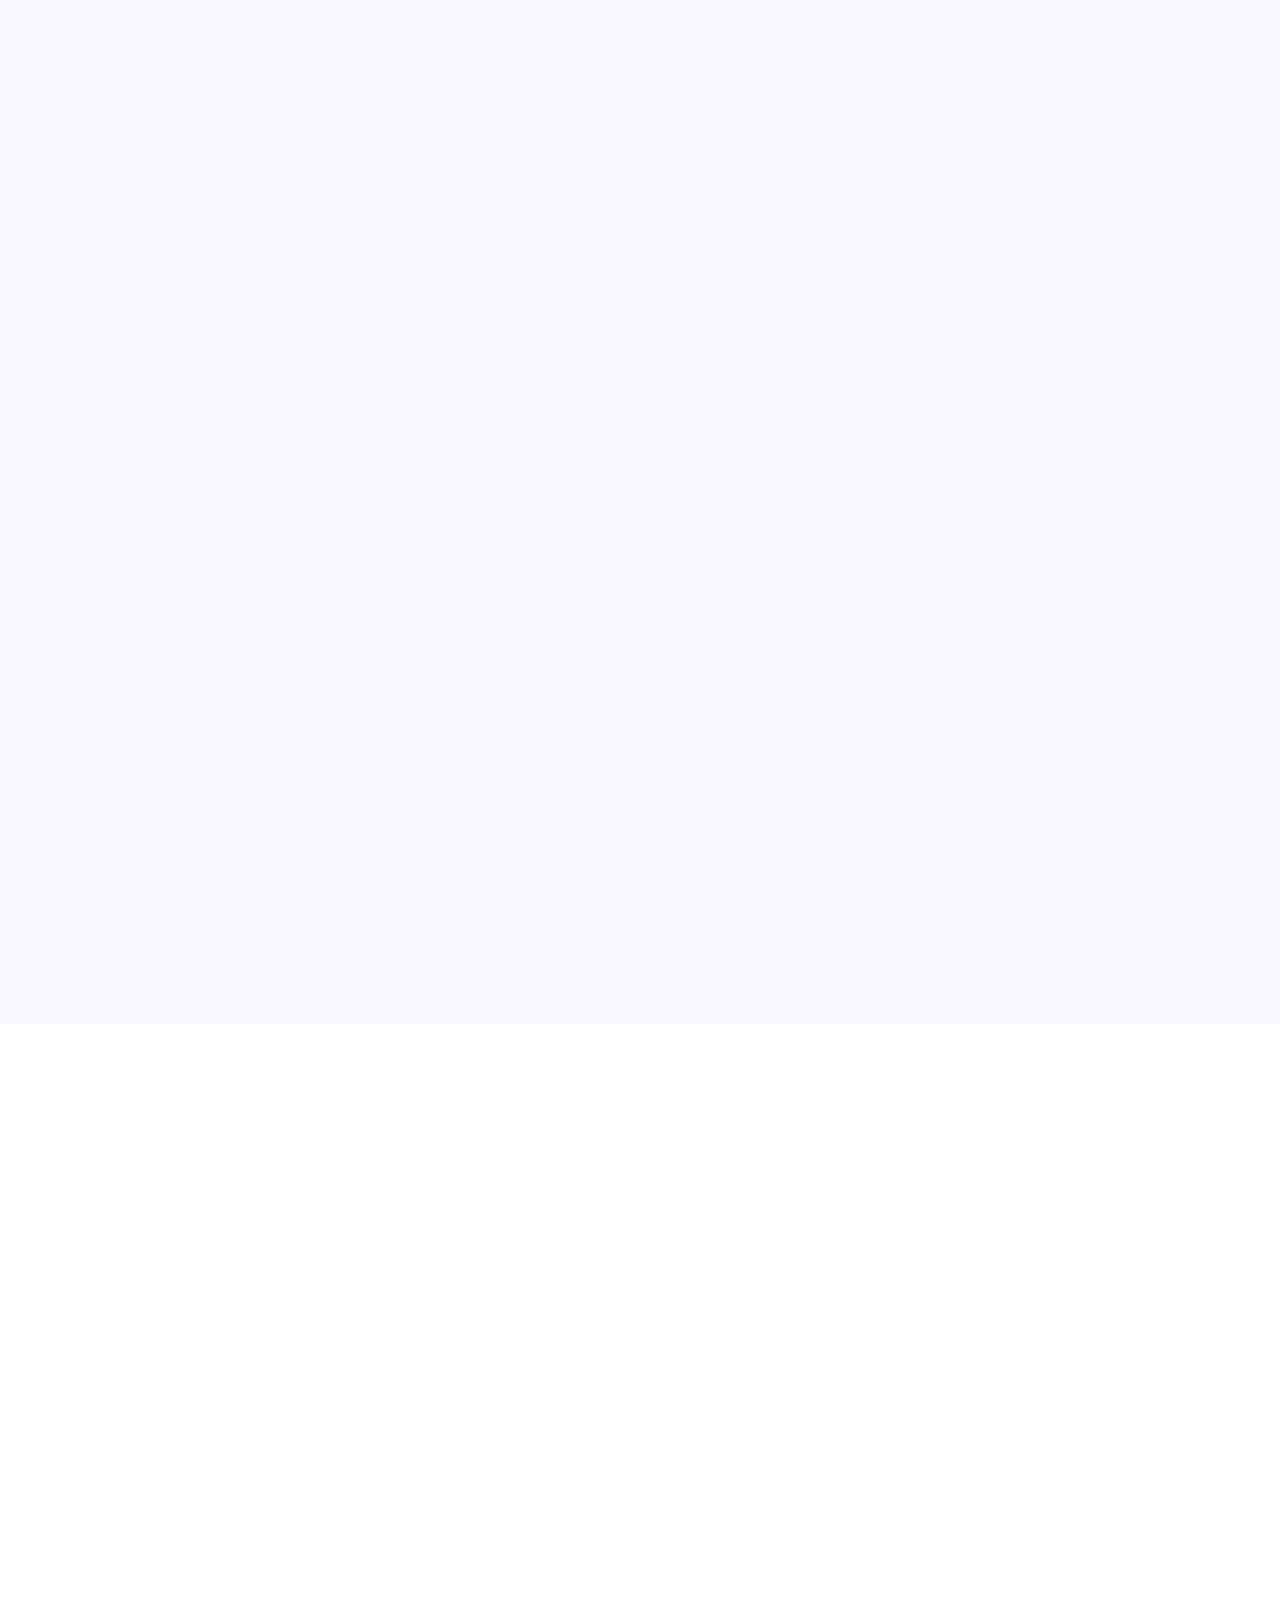
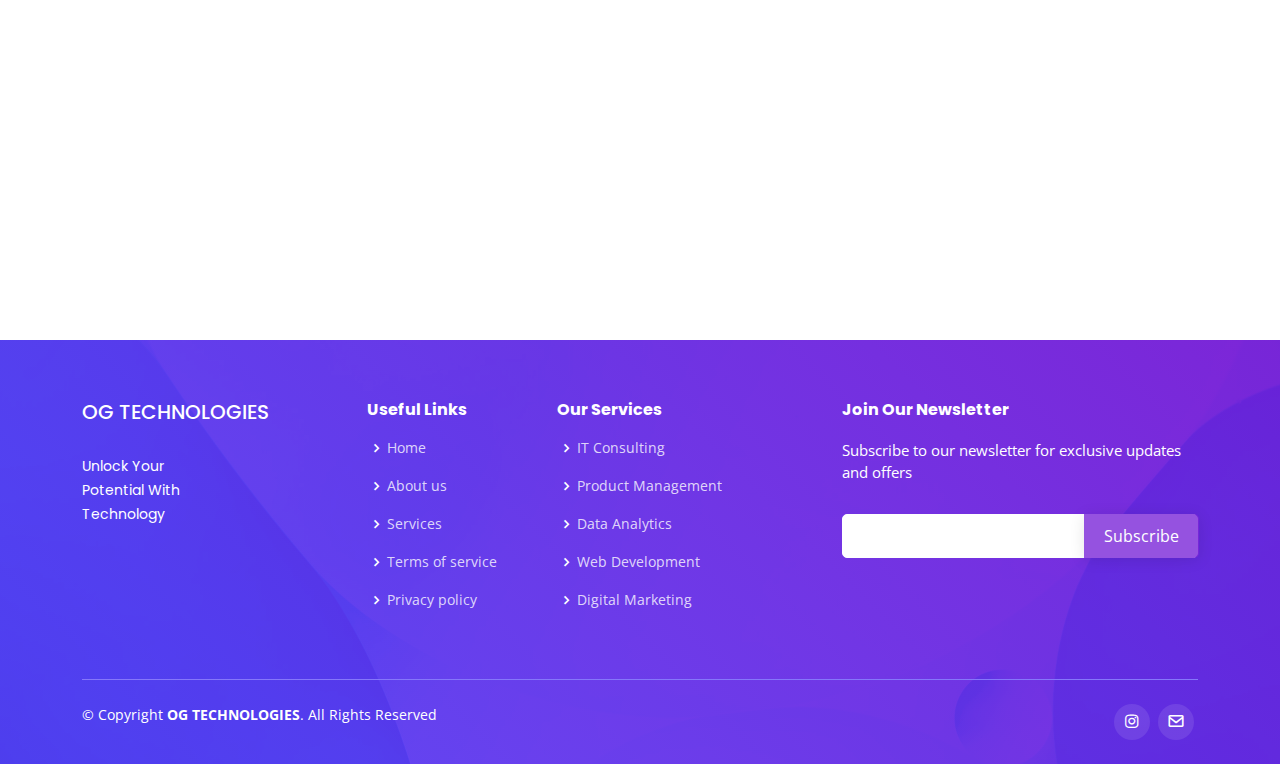
==== commit ad985b89: "Updates" ====
--- a/index.html
+++ b/index.html
@@ -108,12 +108,12 @@
           <div class="col-lg-6 pt-4 pt-lg-0 order-2 order-lg-1 content" data-aos="fade-right">
             <h3>Why choose us?</h3>
             <p class="">
-              At OG TECHNOLOGIES, we are dedicated to providing top-of-the-line services to businesses of all sizes.
+              At OG TECHNOLOGIES, we are dedicated to providing top-of-the-line services to businesses of all sizes. We stand out from the competition.
             </p>
             <ul>
-              <li>Experience: We have a team of experienced professionals who deliver successful projects across a wide range of industries</li>
-              <li>Customization: We provide collaborative and customized solutions tailored to the unique requirements of each client</li>
-              <li>Value: We are committed to cost-effective services that drive measurable results and meet business objectives</li>
+              <li>We have a team of experienced professionals who deliver successful projects across a wide range of industries</li>
+              <li>We provide collaborative and customized solutions tailored to the unique requirements of each client</li>
+              <li>We are committed to cost-effective services that drive measurable results and meet business objectives</li>
             </ul>
             <a href="about.html" class="read-more">Read More <i class="bi bi-long-arrow-right"></i></a>
           </div>
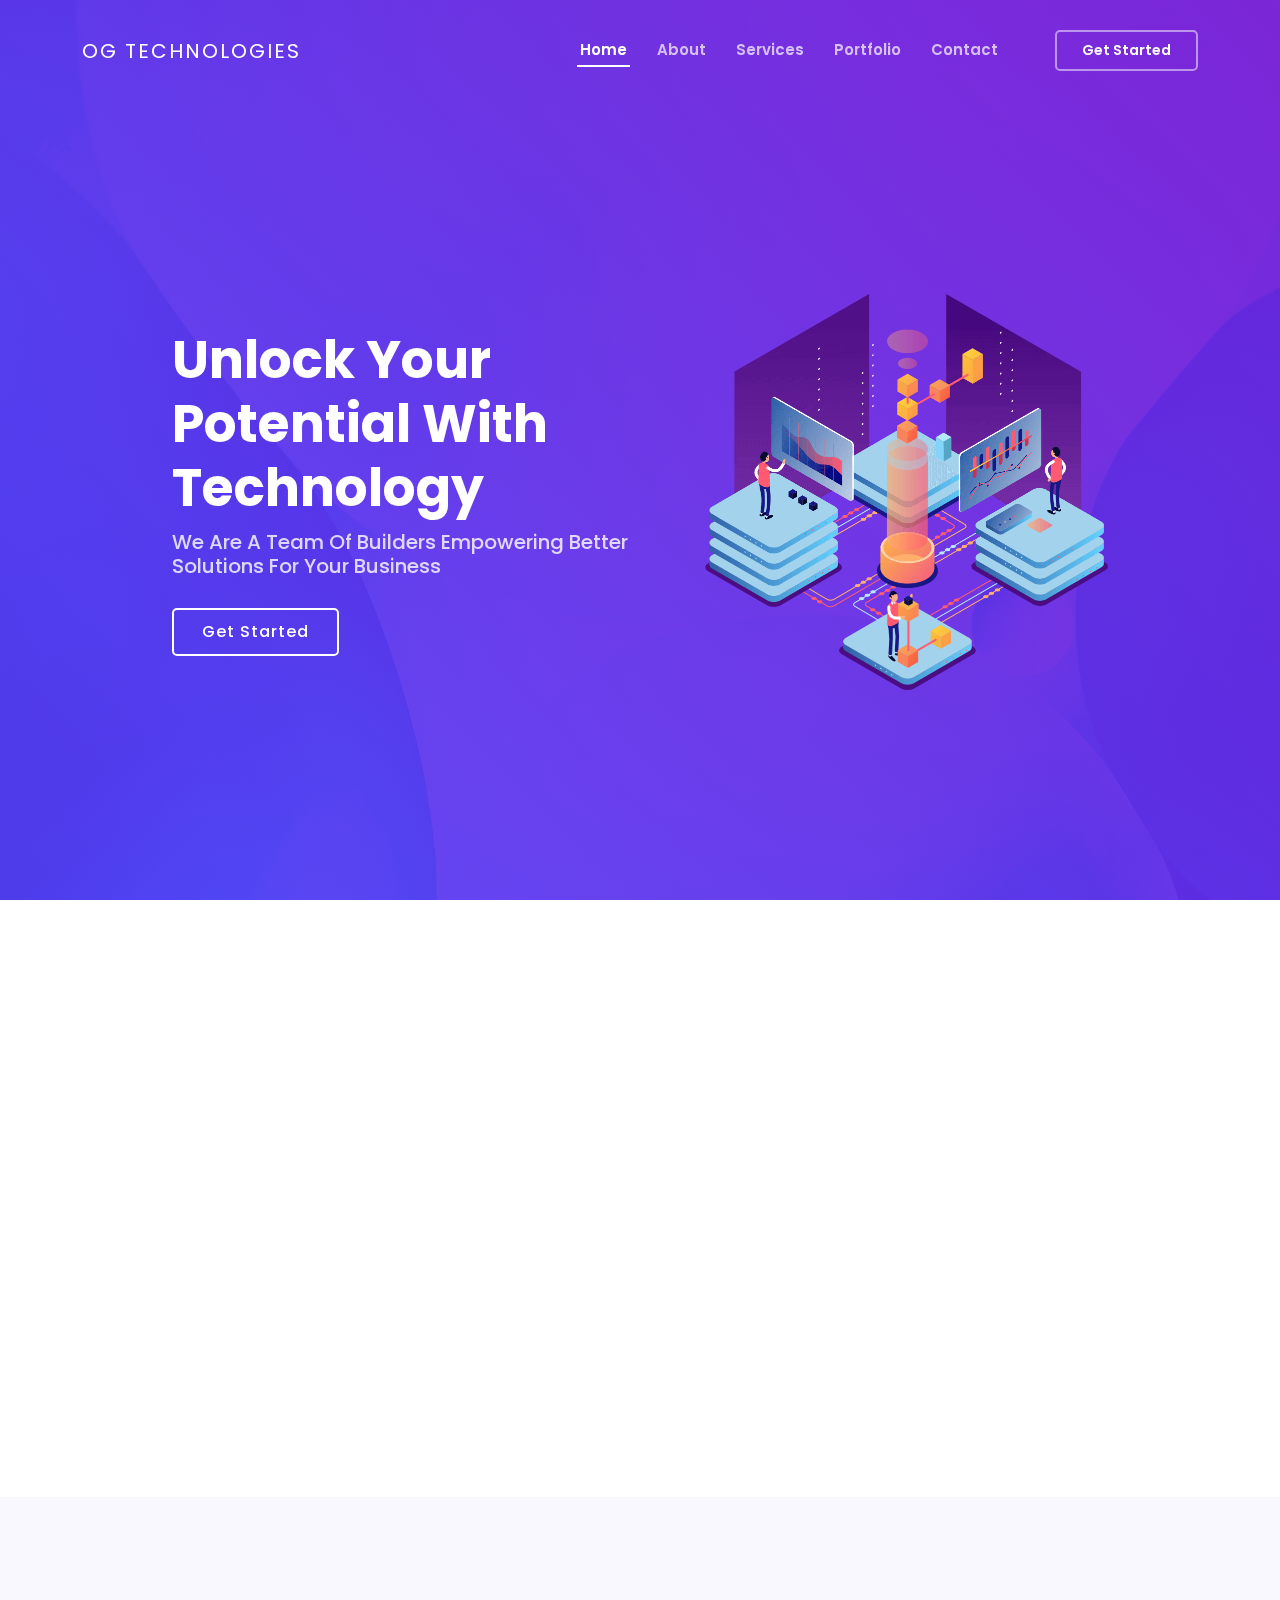
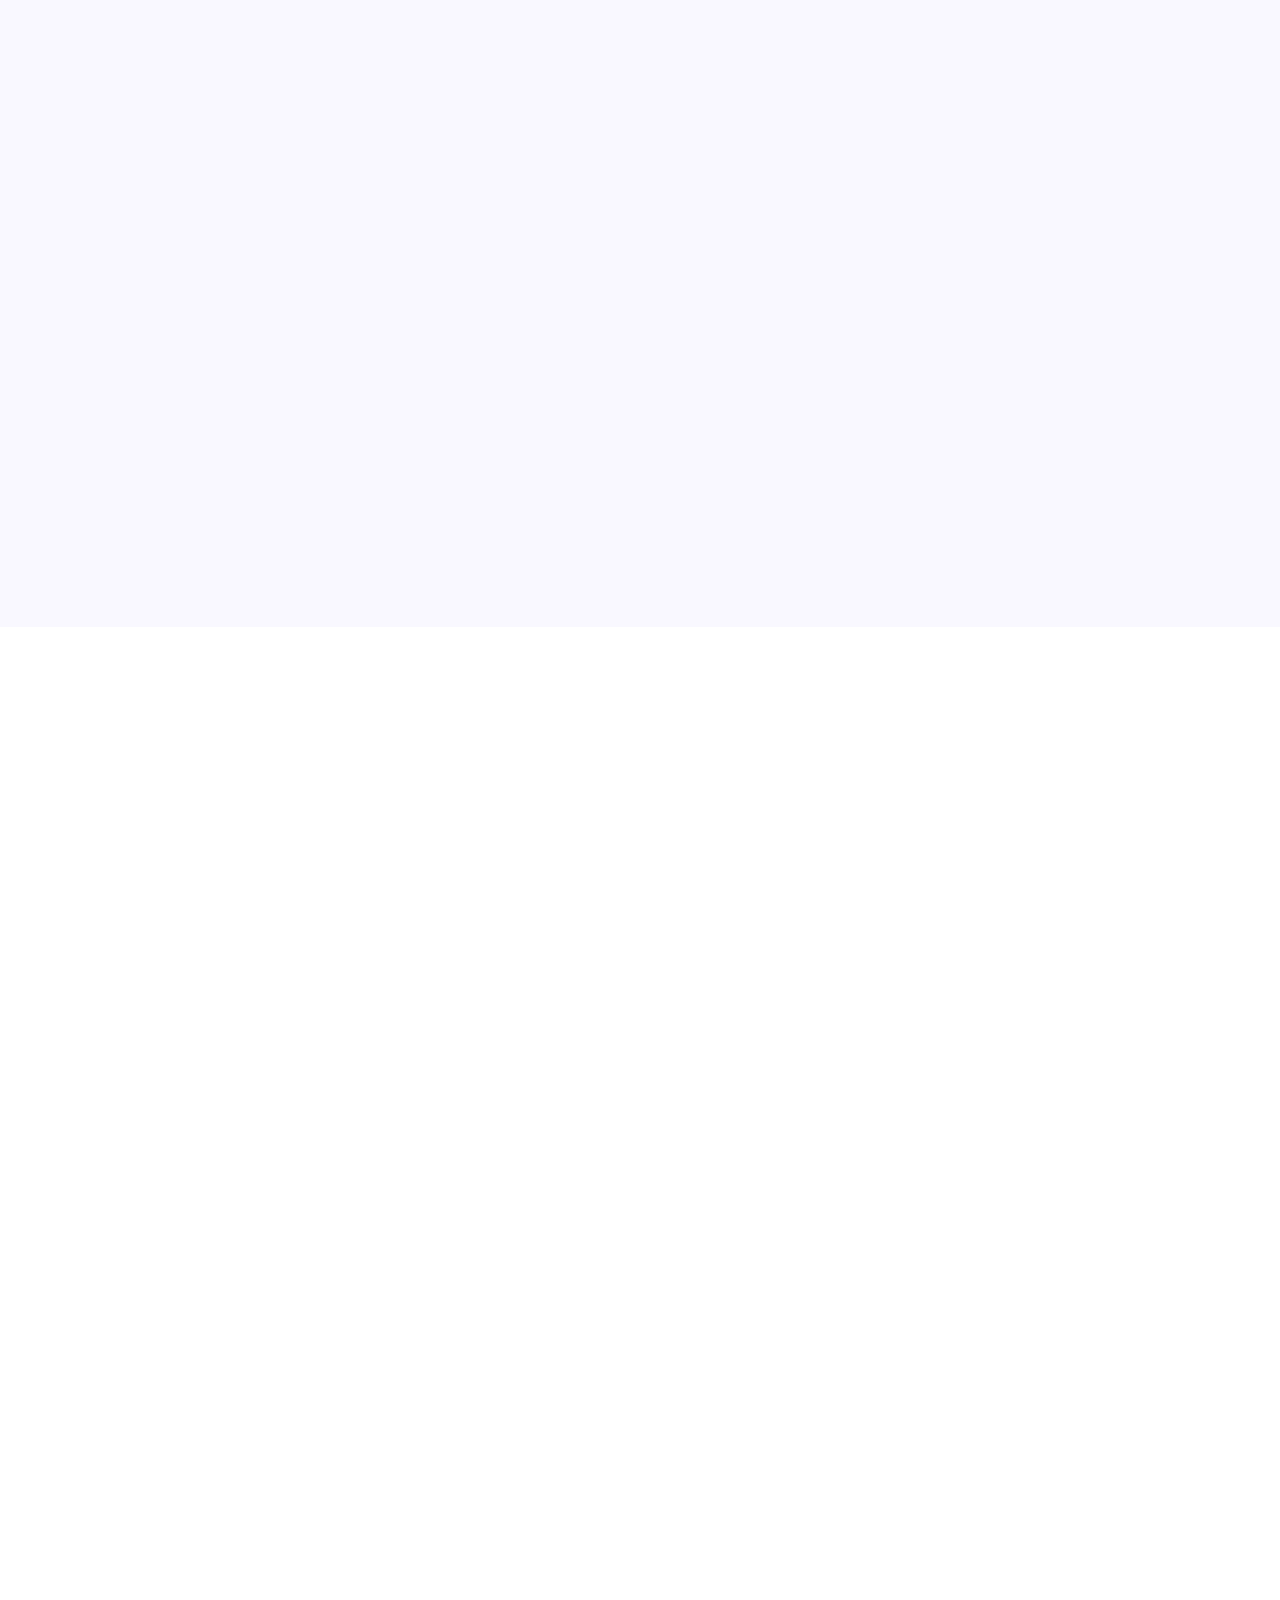
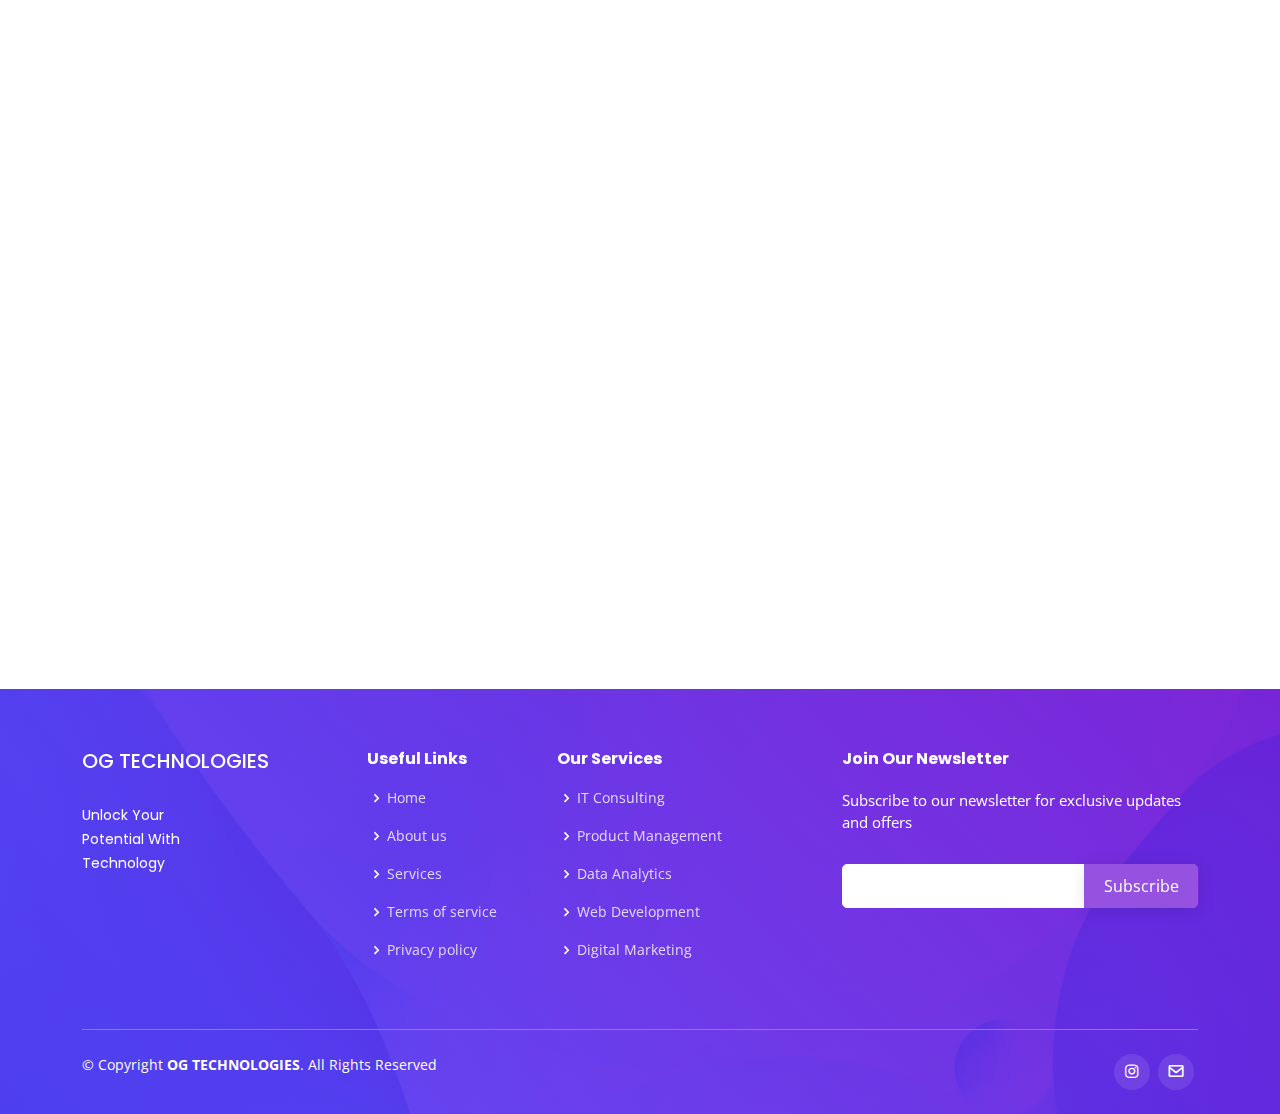
==== commit 08bc4722: "Updates" ====
--- a/index.html
+++ b/index.html
@@ -24,15 +24,8 @@
   <link href="assets/vendor/glightbox/css/glightbox.min.css" rel="stylesheet">
   <link href="assets/vendor/swiper/swiper-bundle.min.css" rel="stylesheet">
 
-  <!-- Template Main CSS File -->
   <link href="assets/css/style.css" rel="stylesheet">
 
-  <!-- =======================================================
-  * Template Name: Techie - v4.10.0
-  * Template URL: https://bootstrapmade.com/techie-free-skin-bootstrap-3/
-  * Author: BootstrapMade.com
-  * License: https://bootstrapmade.com/license/
-  ======================================================== -->
 </head>
 
 <body>
@@ -41,33 +34,12 @@
   <header id="header" class="fixed-top ">
     <div class="container d-flex align-items-center justify-content-between">
       <h1 class="logo"><a href="index.html">OG Technologies</a></h1>
-      <!-- Uncomment below if you prefer to use an image logo -->
-      <!-- <a href="index.html" class="logo"><img src="assets/img/logo.png" alt="" class="img-fluid"></a> -->
-
       <nav id="navbar" class="navbar">
         <ul>
           <li><a class="nav-link scrollto active" href="#hero">Home</a></li>
           <li><a class="nav-link scrollto" href="about.html">About</a></li>
           <li><a class="nav-link scrollto" href="#services">Services</a></li>
-          <!-- <li><a class="nav-link scrollto " href="#portfolio">Portfolio</a></li>
-          <li><a class="nav-link scrollto" href="#team">Team</a></li>
-          <li class="dropdown"><a href="#"><span>Drop Down</span> <i class="bi bi-chevron-down"></i></a>
-            <ul>
-              <li><a href="#">Drop Down 1</a></li>
-              <li class="dropdown"><a href="#"><span>Deep Drop Down</span> <i class="bi bi-chevron-right"></i></a>
-                <ul>
-                  <li><a href="#">Deep Drop Down 1</a></li>
-                  <li><a href="#">Deep Drop Down 2</a></li>
-                  <li><a href="#">Deep Drop Down 3</a></li>
-                  <li><a href="#">Deep Drop Down 4</a></li>
-                  <li><a href="#">Deep Drop Down 5</a></li>
-                </ul>
-              </li>
-              <li><a href="#">Drop Down 2</a></li>
-              <li><a href="#">Drop Down 3</a></li>
-              <li><a href="#">Drop Down 4</a></li>
-            </ul>
-          </li> -->
+           <li><a class="nav-link scrollto " href="#portfolio">Portfolio</a></li>
           <li><a class="nav-link scrollto" href="#contact">Contact</a></li>
           <li><a class="getstarted scrollto" href="#contact">Get Started</a></li>
         </ul>
@@ -145,7 +117,7 @@
             </div>
           </div>
 
-          <div class="col-lg-4 col-md-6 d-flex align-items-stretch" data-aos="zoom-in" data-aos-delay="200">
+          <!-- <div class="col-lg-4 col-md-6 d-flex align-items-stretch" data-aos="zoom-in" data-aos-delay="200">
             <div class="icon-box iconbox-orange ">
               <div class="icon">
                 <svg width="100" height="100" viewBox="0 0 600 600" xmlns="http://www.w3.org/2000/svg">
@@ -156,9 +128,9 @@
               <h4><a href="">Product Management</a></h4>
               <p>Our team of experts guides you through the product development process to ensure successful launches and maximum ROI</p>
             </div>
-          </div>
-
-          <div class="col-lg-4 col-md-6 d-flex align-items-stretch" data-aos="zoom-in" data-aos-delay="300">
+          </div> -->
+
+          <!-- <div class="col-lg-4 col-md-6 d-flex align-items-stretch" data-aos="zoom-in" data-aos-delay="300">
             <div class="icon-box iconbox-pink">
               <div class="icon">
                 <svg width="100" height="100" viewBox="0 0 600 600" xmlns="http://www.w3.org/2000/svg">
@@ -169,7 +141,7 @@
               <h4><a href="">Data Analytics</a></h4>
               <p>Unlock insights and make informed decisions with our advanced data analytics solutions tailored to your business needs</p>
             </div>
-          </div>
+          </div> -->
 
           <div class="col-lg-4 col-md-6 d-flex align-items-stretch" data-aos="zoom-in" data-aos-delay="100">
             <div class="icon-box iconbox-yellow">
@@ -197,7 +169,7 @@
             </div>
           </div>
 
-          <div class="col-lg-4 col-md-6 d-flex align-items-stretch" data-aos="zoom-in" data-aos-delay="300">
+          <!-- <div class="col-lg-4 col-md-6 d-flex align-items-stretch" data-aos="zoom-in" data-aos-delay="300">
             <div class="icon-box iconbox-teal">
               <div class="icon">
                 <svg width="100" height="100" viewBox="0 0 600 600" xmlns="http://www.w3.org/2000/svg">
@@ -208,13 +180,62 @@
               <h4><a href="">Software Development</a></h4>
               <p>We turn your ideas into reality with cutting-edge software solutions that are scalable, secure, and user-friendly</p>
             </div>
-          </div>
+          </div> -->
 
         </div>
 
       </div>
     </section><!-- End Services Section -->
-
+  <!-- ======= Portfolio Section ======= -->
+  <section id="portfolio" class="portfolio">
+    <div class="container" data-aos="fade-up">
+
+      <div class="section-title">
+        <h2>Portfolio</h2>
+        <p>Explore our portfolio to witness the impressive transformations we have achieved for our clients, combining captivating web design with effective digital marketing strategies that drive growth and elevate their online presence.</p>
+      </div>
+      <div class="row portfolio-container">
+
+        <div class="col-lg-4 col-md-6 portfolio-item filter-app">
+          <div class="portfolio-wrap">
+            <img src="assets/img/portfolio/4.png" class="img-fluid" alt="">
+            <div class="portfolio-info">
+              <h4>Kendrill Luxury</h4>
+            </div>
+            <div class="portfolio-links">
+              <a href="assets/img/portfolio/4.png" data-gallery="portfolioGallery" class="portfolio-lightbox" title="Kendrill Luxury Website"><i class="bx bx-plus"></i></a>
+              <a href="https://kendrillluxury.com/" title="More Details"><i class="bx bx-link"></i></a>
+            </div>
+          </div>
+        </div>
+        <div class="col-lg-4 col-md-6 portfolio-item filter-app">
+          <div class="portfolio-wrap">
+            <img src="assets/img/portfolio/5.png" class="img-fluid" alt="">
+            <div class="portfolio-info">
+              <h4>Universal Construction</h4>
+            </div>
+            <div class="portfolio-links">
+              <a href="assets/img/portfolio/5.png" data-gallery="portfolioGallery" class="portfolio-lightbox" title="Universal Construction Website"><i class="bx bx-plus"></i></a>
+              <a href="#" title="More Details"><i class="bx bx-link"></i></a>
+            </div>
+          </div>
+        </div>
+        <div class="col-lg-4 col-md-6 portfolio-item filter-app">
+          <div class="portfolio-wrap">
+            <img src="assets/img/portfolio/6.png" class="img-fluid" alt="">
+            <div class="portfolio-info">
+              <h4>Drip IV</h4>
+            </div>
+            <div class="portfolio-links">
+              <a href="assets/img/portfolio/6.png" data-gallery="portfolioGallery" class="portfolio-lightbox" title="Drip IV Website Revamp"><i class="bx bx-plus"></i></a>
+              <a href="https://www.live4thedrip.com/" title="More Details"><i class="bx bx-link"></i></a>
+            </div>
+          </div>
+        </div>
+      </div>
+
+    </div>
+  </section><!-- End Portfolio Section -->
     <!-- ======= Contact Section ======= -->
     <section id="contact" class="contact">
       <div class="container" data-aos="fade-up">
